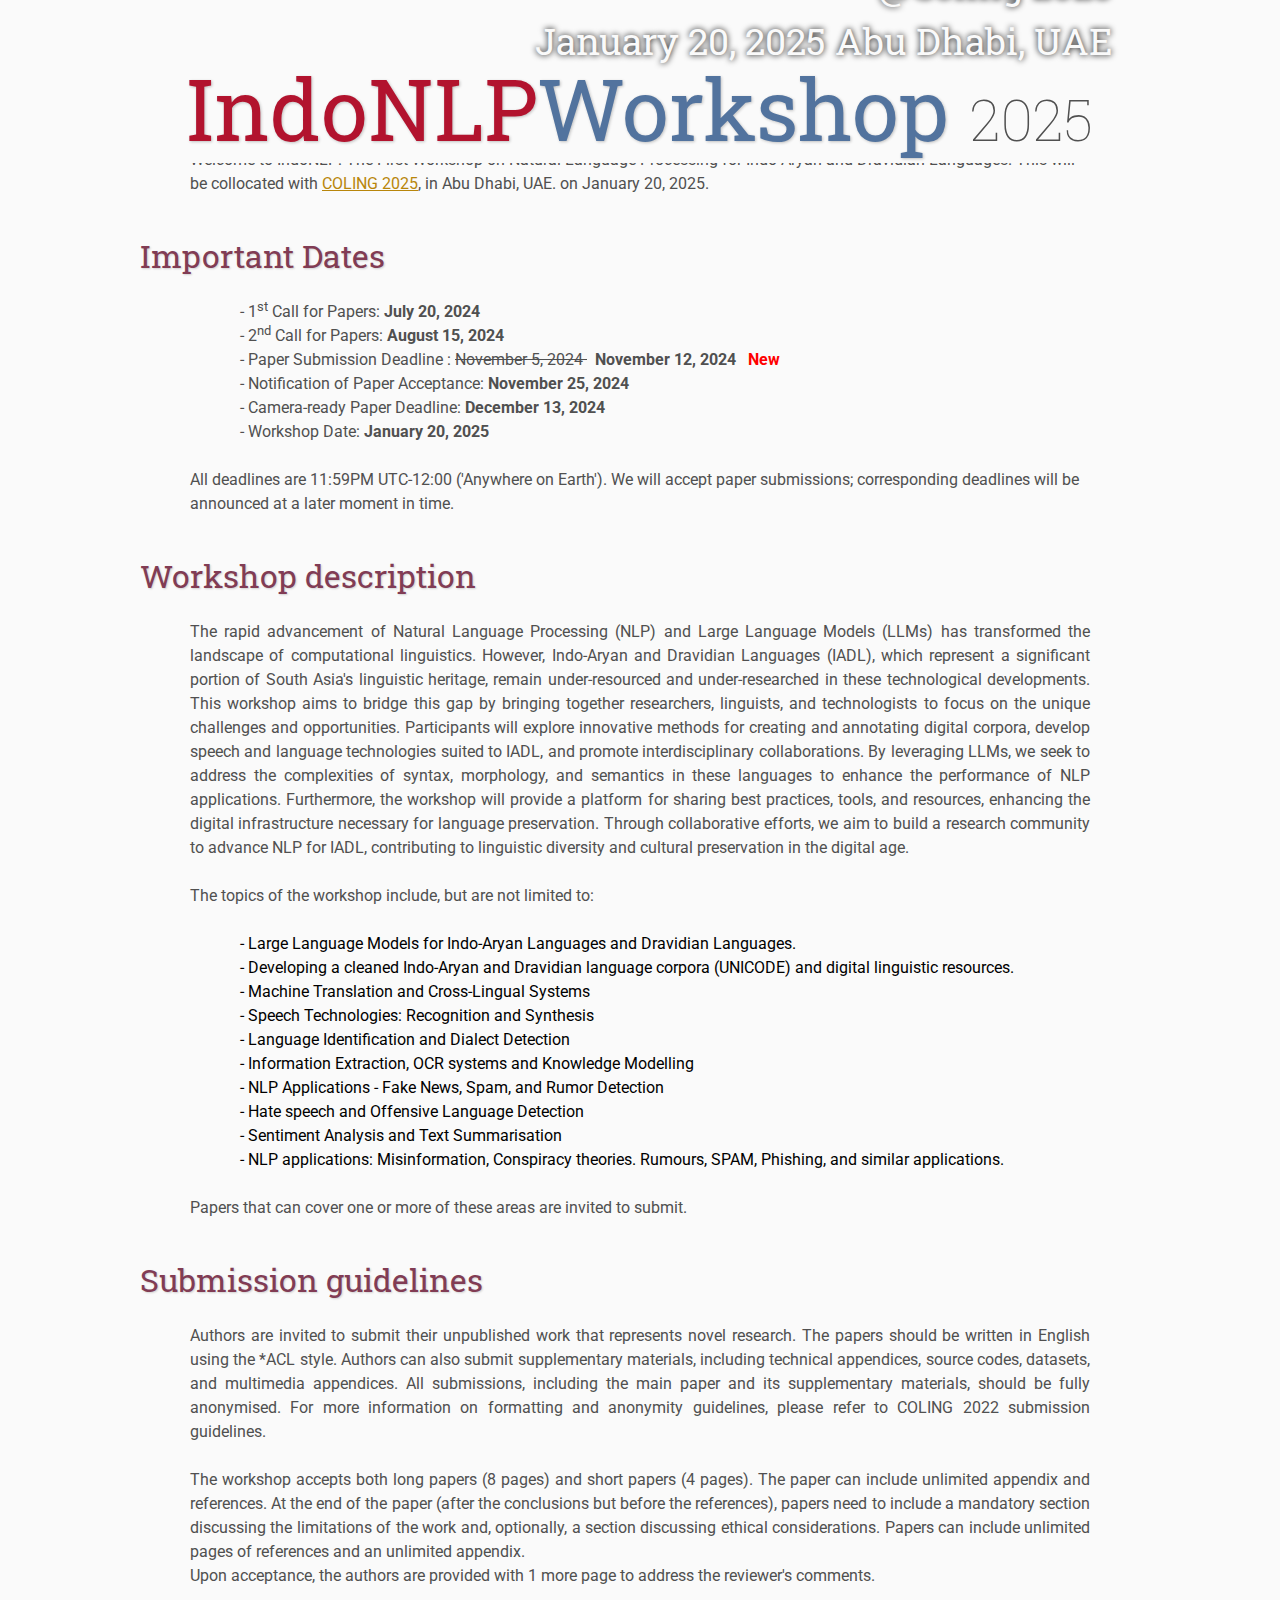
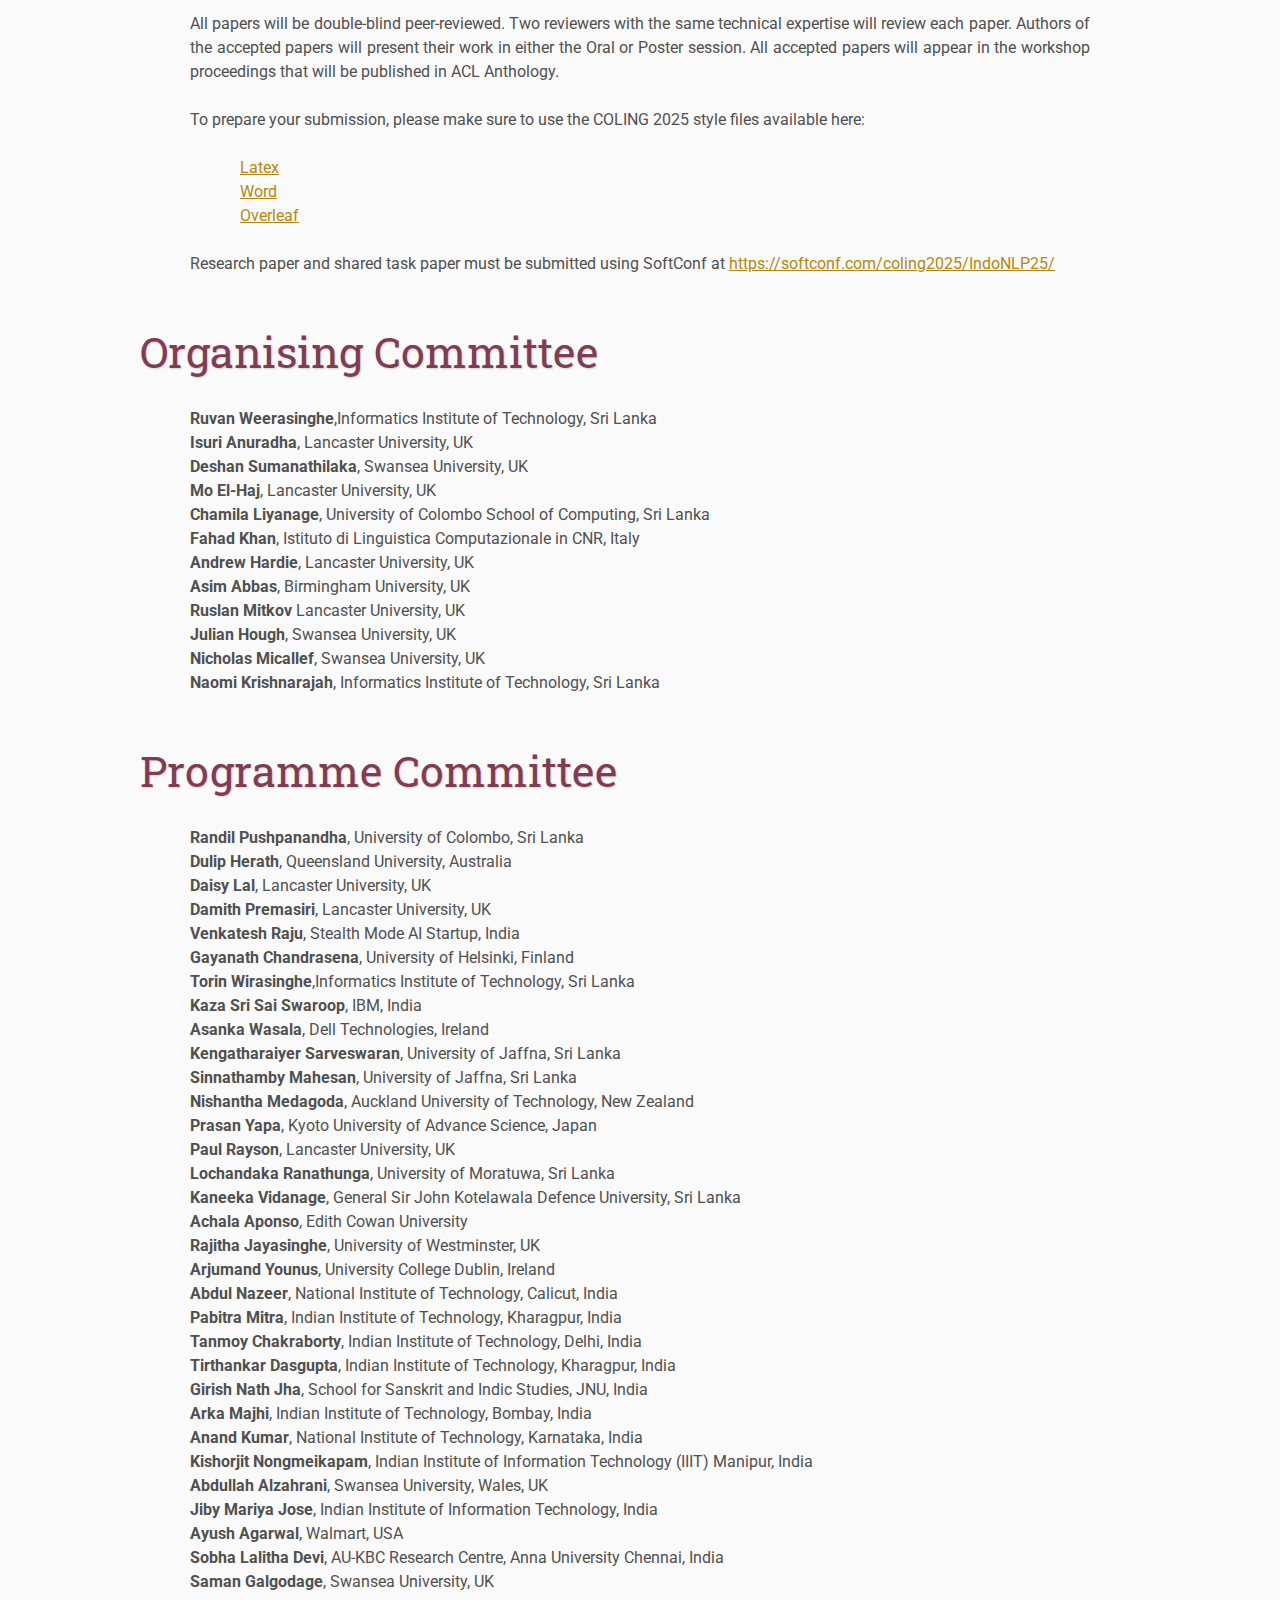
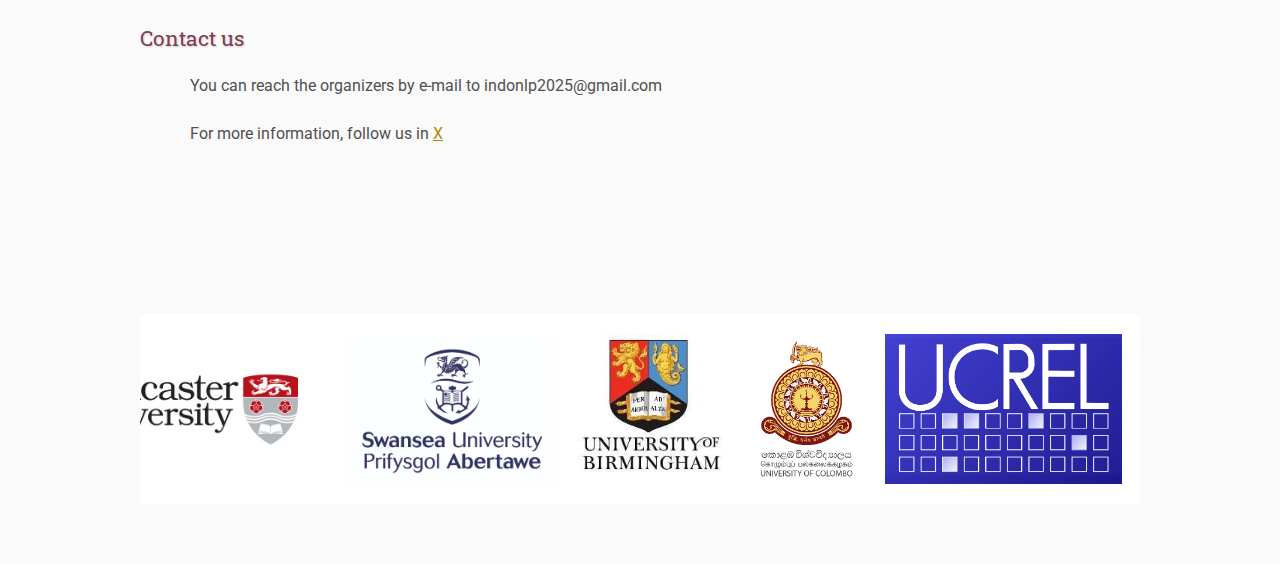
==== index.html @ 174e115c "Add PC" ====
<!DOCTYPE html>
<html lang='en'>

<head>
    <base href=".">
    <link rel="shortcut icon" type="image/png" href="assets/favicon.png" />
    <link rel="stylesheet" type="text/css" media="all" href="assets/main.css" />
    <link rel="stylesheet" type="text/css" media="all" href="assets/footer.css" />
    <meta name="description" content="Conference Template">
    <meta name="resource-type" content="document">
    <meta name="distribution" content="global">
    <meta name="KeyWords" content="Conference">
    <title>IndoNLP Workshop</title>
    <style>
    .new-tag {
      color: red;
      font-weight: bold;
      margin-right: 5px;
    }
  </style>
    
</head>

<body>

    <div class="banner">
        <img src="assets/banner.png" alt="Conference Template Banner" height="400px" width="1000px">
        <div class="top-left">
            <span class="title1">IndoNLP</span><span class="title2">Workshop</span> <span class="year">2025</span>
        </div>
        <div class="bottom-right">
           @Coling 2025 <br> January 20, 2025  Abu Dhabi, UAE
        </div>
    </div>

    <table class="navigation">
        <tr>
            <td class="navigation">
                <a class="current" title="Conference Home Page" href=".">Home</a>
            </td>
            <td class="navigation">
                <a title="Register for the Conference" href="sharedTask/">Shared Task</a>
            </td>
            <td class="navigation">
                <a title="Conference Program" href="program/">Program</a>
            </td>
            <td class="navigation">
                <a title="Directions to the Conference" href="directions">Directions</a>
            </td>
            <td class="navigation">
                <a title="Conference Flyer" href="flyer">Flyer</a>
            </td>
        </tr>
    </table>

    <p>
        Welcome to IndoNLP: The First Workshop on Natural Language Processing for Indo-Aryan and Dravidian Languages.
        This will be collocated with <a target="_blank" href="https://coling2025.org//">COLING 2025</a>, in Abu Dhabi,
        UAE. on January 20, 2025.
    </p>

    <h2>Important Dates</h2>
    <ul type="square">
        <li>- 1<sup>st</sup> Call for Papers: <b>July 20, 2024</b></li>
        <li>- 2<sup>nd</sup> Call for Papers:<b> August 15, 2024</b></li>
        <li>- Paper Submission Deadline : <s>November 5, 2024 </s>&nbsp;&nbsp;<b>November 12, 2024</b><span style="color: red; font-weight: bold;">&nbsp;&nbsp;&nbsp;New</span></li>
        <li>- Notification of Paper Acceptance:<b> November 25, 2024</b></li>
        <li>- Camera-ready Paper Deadline:<b> December 13, 2024</b></li>
        <li>- Workshop Date: <b>January 20, 2025</b></li>
    </ul>
    <p>
        All deadlines are 11:59PM UTC-12:00 ('Anywhere on Earth'). We will accept paper submissions; corresponding
        deadlines will be announced at a later moment in time.

    </p>

    <h2>Workshop description</h2>


    <p style="text-align: justify;">
        The rapid advancement of Natural Language Processing (NLP) and Large Language Models (LLMs) has transformed the
        landscape of computational linguistics. However, Indo-Aryan and Dravidian Languages (IADL),
        which represent a significant portion of South Asia's linguistic heritage,
        remain under-resourced and under-researched in these technological developments.
        This workshop aims to bridge this gap by bringing together researchers, linguists, and technologists to focus on
        the unique challenges and
        opportunities. Participants will explore innovative methods for creating and annotating digital corpora, develop
        speech and language
        technologies suited to IADL, and promote interdisciplinary collaborations. By leveraging LLMs, we seek to
        address the
        complexities of syntax, morphology, and semantics in these languages to enhance the performance of NLP
        applications. Furthermore,
        the workshop will provide a platform for sharing best practices, tools, and resources, enhancing the digital
        infrastructure necessary
        for language preservation. Through collaborative efforts, we aim to build a research community to advance NLP for IADL, contributing to
        linguistic diversity and cultural preservation in the digital age.
        <br>
        <br>
        The topics of the workshop include, but are not limited to:
    <ul type="square" style="color: black;">
        <li>- Large Language Models for Indo-Aryan Languages and Dravidian Languages.</li>
        <li>- Developing a cleaned Indo-Aryan and Dravidian language corpora (UNICODE) and digital linguistic resources.</li>
        <li>- Machine Translation and Cross-Lingual Systems </li>
        <li>- Speech Technologies: Recognition and Synthesis</li>
        <li>- Language Identification and Dialect Detection</li>
        <li>- Information Extraction, OCR systems and Knowledge Modelling</li>
        <li>- NLP Applications - Fake News, Spam, and Rumor Detection </li>
        <li>- Hate speech and Offensive Language Detection </li>
        <li>- Sentiment Analysis and Text Summarisation</li>
        <li>- NLP applications: Misinformation, Conspiracy theories. Rumours, SPAM, Phishing, and similar applications.</li>
    </ul>
    </p>
    <p> Papers that can cover one or more of these areas are invited to submit.</p>

    <h2>Submission guidelines</h2>
    <!--
    <p style="text-align: justify;">
        We will accept submissions through OpenReview (submission link TBA). All submissions should use the ACL template
        and formatting requirements specified by ACL. Archival paper must be fully anonymized. Submissions of both types
        can be made through OpenReview (submission link).
    </p> -->
    
    <p style="text-align: justify;">
       Authors are invited to submit their unpublished work that represents novel research. The papers should be written in English using the *ACL style. Authors can also submit supplementary materials, including technical appendices, source codes, datasets, and multimedia appendices. All submissions, including the main paper and its supplementary materials, should be fully anonymised. For more information on formatting and anonymity guidelines, please refer to COLING 2022 submission guidelines.
        <br><br>
        The workshop accepts both long papers (8 pages) and short papers (4 pages). The paper can include unlimited appendix and references. At the end of the paper (after the conclusions but before the references), papers need to include a mandatory section discussing the limitations of the work and, optionally, a section discussing ethical considerations. Papers can include unlimited pages of references and an unlimited appendix. 
        <br>
        Upon acceptance, the authors are provided with 1 more page to address the reviewer's comments.
        <br><br>
        All papers will be double-blind peer-reviewed. Two reviewers with the same technical expertise will review each paper. Authors of the accepted papers will present their work in either the Oral or Poster session. All accepted papers will appear in the workshop proceedings that will be published in ACL Anthology.
    </p>


     
<p style="text-align: justify;">To prepare your submission, please make sure to use the COLING 2025 style files available here:</p>
<ul>
  <li><a href="https://coling2025.org/downloads/coling-2025.zip" target="_blank">Latex</a></li>
  <li><a href="https://coling2025.org/downloads/coling-2025.docx" target="_blank">Word</a></li>
  <li><a href="https://www.overleaf.com/latex/templates/instructions-for-coling-2025-proceedings/hfhcytgpqmzf" target="_blank">Overleaf</a></li>
</ul>

<p style="text-align: justify;">Research paper and shared task paper must be submitted using SoftConf at <a href="https://softconf.com/coling2025/IndoNLP25/ ">https://softconf.com/coling2025/IndoNLP25/ </a></p>

    

<h1>Organising Committee</h1>

<p><b>Ruvan Weerasinghe</b>,Informatics Institute of Technology, Sri Lanka<br>
<b>Isuri Anuradha</b>, Lancaster University, UK<br>
<b>Deshan Sumanathilaka</b>, Swansea University, UK<br>
<b>Mo El-Haj</b>, Lancaster University, UK<br>
<b>Chamila Liyanage</b>, University of Colombo School of Computing, Sri Lanka<br>
<b>Fahad Khan</b>, Istituto di Linguistica Computazionale in CNR, Italy<br>
<b>Andrew Hardie</b>, Lancaster University, UK<br>
<b>Asim Abbas</b>, Birmingham University, UK<br>
<b>Ruslan Mitkov</b> Lancaster University, UK<br>
<b>Julian Hough</b>, Swansea University, UK<br>
<b>Nicholas Micallef</b>, Swansea University, UK<br>
<b>Naomi Krishnarajah</b>, Informatics Institute of Technology, Sri Lanka</p>


<h1> Programme Committee</h1>
<p><b>Randil Pushpanandha</b>, University of Colombo, Sri Lanka<br>
<b>Dulip Herath</b>, Queensland University, Australia<br>
<b>Daisy Lal</b>, Lancaster University, UK<br>
<b>Damith Premasiri</b>, Lancaster University, UK<br>
<b>Venkatesh Raju</b>, Stealth Mode AI Startup, India<br>
<b>Gayanath Chandrasena</b>, University of Helsinki, Finland<br>
<b>Torin Wirasinghe</b>,Informatics Institute of Technology, Sri Lanka<br>
<b>Kaza Sri Sai Swaroop</b>, IBM, India<br>
<b>Asanka Wasala</b>, Dell Technologies, Ireland<br>
<b>Kengatharaiyer Sarveswaran</b>, University of Jaffna, Sri Lanka<br>
<b>Sinnathamby Mahesan</b>, University of Jaffna, Sri Lanka<br>
<b>Nishantha Medagoda</b>, Auckland University of Technology, New Zealand<br>
<b>Prasan Yapa</b>, Kyoto University of Advance Science, Japan<br>
<b>Paul Rayson</b>, Lancaster University, UK<br>
<b>Lochandaka Ranathunga</b>, University of Moratuwa, Sri Lanka<br>
<b>Kaneeka Vidanage</b>, General Sir John Kotelawala Defence University, Sri Lanka<br>
<b>Achala Aponso</b>, Edith Cowan University<br>
<b>Rajitha Jayasinghe</b>, University of Westminster, UK<br>
<b>Arjumand Younus</b>, University College Dublin, Ireland<br>
<b>Abdul Nazeer</b>, National Institute of Technology, Calicut, India<br>
<b>Pabitra Mitra</b>, Indian Institute of Technology, Kharagpur, India<br>
<b>Tanmoy Chakraborty</b>, Indian Institute of Technology, Delhi, India<br>
<b>Tirthankar Dasgupta</b>, Indian Institute of Technology, Kharagpur, India<br>
<b>Girish Nath Jha</b>, School for Sanskrit and Indic Studies, JNU, India<br>
<b>Arka Majhi</b>, Indian Institute of Technology, Bombay, India<br>
<b>Anand Kumar</b>, National Institute of Technology, Karnataka, India<br>
<b>Kishorjit Nongmeikapam</b>, Indian Institute of Information Technology (IIIT) Manipur, India<br>
<b>Abdullah Alzahrani</b>, Swansea University, Wales, UK<br>
<b>Jiby Mariya Jose</b>, Indian Institute of Information Technology, India <br>
<b>Ayush Agarwal</b>, Walmart, USA <br>
<b>Sobha Lalitha Devi</b>, AU-KBC Research Centre, Anna  University Chennai, India<br>
<b>Saman Galgodage</b>, Swansea University, UK <br>

</p>
<h4>Contact us</h4>
<p>You can reach the organizers by e-mail to indonlp2025@gmail.com</p>
<p>For more information, follow us in <a href="https://x.com/indo_nlp">X</a></p>



<footer>
        <div class="logo-container">
            <div class="logo-track">
                <img src="assets/iit.png" alt="Logo 1" class="logo">
                <img src="assets/lancaster.jpg" alt="Logo 2" class="logo">
                <img src="assets/swansea.jpg" alt="Logo 3" class="logo">
                <img src="assets/birmingham.jpeg" alt="Logo 4" class="logo">
                <img src="assets/colombo.png" alt="Logo 5" class="logo">
                <img src="assets/ucrel.png" alt="Logo 6" class="logo">
                <img src="assets/italy.png" alt="Logo 7" class="logo">
                <!-- Repeat logos to create a continuous effect -->
                <img src="assets/iit.png" alt="Logo 1" class="logo">
                <img src="assets/lancaster.jpg" alt="Logo 2" class="logo">
                <img src="assets/swansea.jpg" alt="Logo 3" class="logo">
                <img src="assets/birmingham.jpeg" alt="Logo 4" class="logo">
                <img src="assets/colombo.png" alt="Logo 5" class="logo">
                <img src="assets/ucrel.png" alt="Logo 6" class="logo">
                <img src="assets/italy.png" alt="Logo 7" class="logo">

                <img src="assets/iit.png" alt="Logo 1" class="logo">
                <img src="assets/lancaster.jpg" alt="Logo 2" class="logo">
                <img src="assets/swansea.jpg" alt="Logo 3" class="logo">
                <img src="assets/birmingham.jpeg" alt="Logo 4" class="logo">
                <img src="assets/colombo.png" alt="Logo 5" class="logo">
                <img src="assets/ucrel.png" alt="Logo 6" class="logo">
                <img src="assets/italy.png" alt="Logo 7" class="logo">
            </div>
        </div>
    </footer>
</body>

</html>
---- assets/main.css ----
/* main.css */

/* These are the colors and fonts used throughout the webpage.
 * I've listed them here so that a user may easily
 * do a search-and-replace for these to change the site theme.
 *   'Roboto',sans-serif; Font for the title text
 *   'Roboto-Slab',serif; Font for the body text 
 *   #fafafa; Background color of the site
 *   #505050; Foreground (text) color of the site
 *   #52739e; Navy, "Template" in the logo, current page in navigation, special titles in the Program
 *   #b2132e; Reddish, "Conference" in the logo, hover color for links
 *   #813c54; Heading color, titles in the Program
 *   #b8860b; Dark Goldenrod, color for links
 */

@import url('https://fonts.googleapis.com/css?family=Roboto%7CRoboto+Slab');

*{
    border:0;
    font:inherit;
    font-size:1em;
    margin:0;
    padding:0;
    vertical-align:baseline;
}

body{
    background-color: #fafafa;
    background-size: cover;
    background-attachment: fixed;
    color: #505050; 
    text-align:left;
    font-family:'Roboto',sans-serif;
    font-size:1em;
    line-height:1.5em;
    margin: 60px auto;
    width: 1000px;
}

a{color: #b8860b; text-decoration:none;}
a.current{color: #52739e;}
a.current:hover{color: #e82945;}
a:hover{color: #b2132e;}
a:active{color: #e82945;}
h1,h2,h3,h4{clear:left; color: #813c54; margin:1.5em 0em 1em 0em; font-family:'Roboto Slab',serif; text-shadow: 1px 1px 2px #d0d0d0;}
h1{font-size:2.67em;}
h2{font-size:2.00em;}
h3{font-size:1.67em;}
h4{font-size:1.33em;}
p{list-style:none; margin:24px auto 24px auto; padding:0px; width:900px; text-align:left;}
li a, p a {text-decoration:underline; text-decoration-color:#b8860b;}
ul{list-style:none; margin:24px auto 24px auto; padding:0px; width:800px; text-align:left;}
ul li{list-style:none; margin:0px auto 0px auto; padding:0px; text-align:left;}
i,em{font-style:italic;}
b,strong{font-weight:bold;}
sup{
    vertical-align: super;
    font-size: 0.8em;
    line-height: 0;
}
sub{
    vertical-align: sub;
    font-size: 0.8em;
    line-height: 0;
}
table{
    width: 1000px;
    margin: 12px auto 24px auto;
    float: center;
    /* UNCOMMENT THIS FOR DEBUGGING THE ALIGNMENT */
    /*border: 1px solid black;*/
}
th,td{
    text-align: left;
    /* UNCOMMENT THIS FOR DEBUGGING THE ALIGNMENT */
    /*border: 1px solid black;*/
}

/* Website Banner */
.banner {position: relative; font-family:'Roboto Slab',serif;}
.top-left {font-size:5.33em; color: #505050; background: #fafafa; text-align: center; width: 1000px; height: 67px; position: absolute; padding: 36px 0 0 0; top: 0px;}
.bottom-right {font-size:2.33em; color: #fafafa; line-height: 1.5em; width: auto; height: 100px; padding: 0px 27px 27px 0px; text-align: right; position: absolute; bottom: 0px; right: 0px; text-shadow: 0px 0px 6px #000000;}

/* Conference Title Logo */
.title1{color: #b2132e; text-shadow: 1px 1px 3px #c0c0c0;} 
.title2{color: #52739e; text-shadow: 1px 1px 3px #c0c0c0;}
.year{color: #505050; font-size:0.67em; font-weight: lighter;}

/* Navigation Links (Home, Registration, etc) */
table.navigation{width:800px;}
td.navigation{font-size:1.67em; white-space:nowrap; width:20%; text-align:center; vertical-align:middle; padding:0px 0px 0px 0px;}

/* Sponsor Images */
table.sponsors{width:800px;}
td.sponsor{white-space:nowrap; width:33%; text-align:center; vertical-align:middle; padding:0px 0px 0px 0px;}
td.sponsor img{width: 100%}

/* The Table on the Program Page */
td.room{padding: 4px 12px 4px 4px; width: 90%; vertical-align:bottom; font-size:1.67em; color: #52739e; height:32px;}
td.date{white-space:nowrap; width:130px; text-align:right; vertical-align:top; padding:4px 16px 0px 0px;}
td.title{padding: 4px 12px 4px 4px; width: 90%; vertical-align:top; font-size:1.5em; color: #813c54; height:32px; font-family:'Roboto Slab',serif; text-shadow: 1px 1px 2px #d0d0d0; }
td.title-special{padding: 4px 12px 4px 4px; width: 90%; vertical-align:top; font-size:1.67em; color: #52739e; height:32px; font-family:'Roboto Slab',serif; text-shadow: 1px 1px 2px #d0d0d0;}
td.speaker{padding: 4px 12px 4px 4px; font-style: italic; font-size:1em; max-height:999999px}
td.abstract{padding: 4px 12px 12px 4px; font-size:1em; max-height:999999px}
td.abstract img{display: block; margin: 4px auto 8px auto}
table.plenary{padding-top: 8px; background: #ffffff;}

/* Registration and Directions iframes and Images */
iframe.registration{display:block; margin:1em auto 2em auto; width:700px; height:1400px; border:none;}
iframe.directions{display:block; margin:1em auto 2em auto; width:800px; height:400px; border:none;}
img.center{display:block; width:67%; margin:1em auto 2em auto;}

/* Flyer Images */
table.flyers{width:800px;}
td.flyer{white-space:nowrap; width:50%; text-align:center; vertical-align:middle; padding:0px 0px 0px 0px;}
td.sponsor img{width: 100%}

footer{font-size:0.875em; margin-top:12em; text-align:center;}

/* My hacky way of making the site mobile-friendly */
@media only screen and (max-width: 1100px) {
    h2{font-size:3.00em;}
    p{font-size:1.5em; line-height:1.5em;}
    th,td,tr{font-size:1.5em; line-height:1.5em;}
    td.date{font-size:1em; padding-top:0.5em;}
    td.navigation{font-size:1.5em; padding:0px 20px 0px 20px;}
    table.footer{font-size:0.33em;}
}
---- assets/footer.css ----
footer {
    position: relative;
    bottom: 0;
    width: 100%;
    background-color: #fff;;
    padding: 20px 0;
    overflow: hidden;
}

.logo-container {
    display: flex;
    justify-content: center;
    align-items: center;
    overflow: hidden;
    white-space: nowrap;
}

.logo-track {
    display: flex;
    animation: scroll 20s linear infinite;
}

.logo {
    height: 150px; /* Adjust size as needed */
    margin: 0 10px;
}

@keyframes scroll {
    from {
        transform: translateX(0%);
    }
    to {
        transform: translateX(-50%);
    }
}
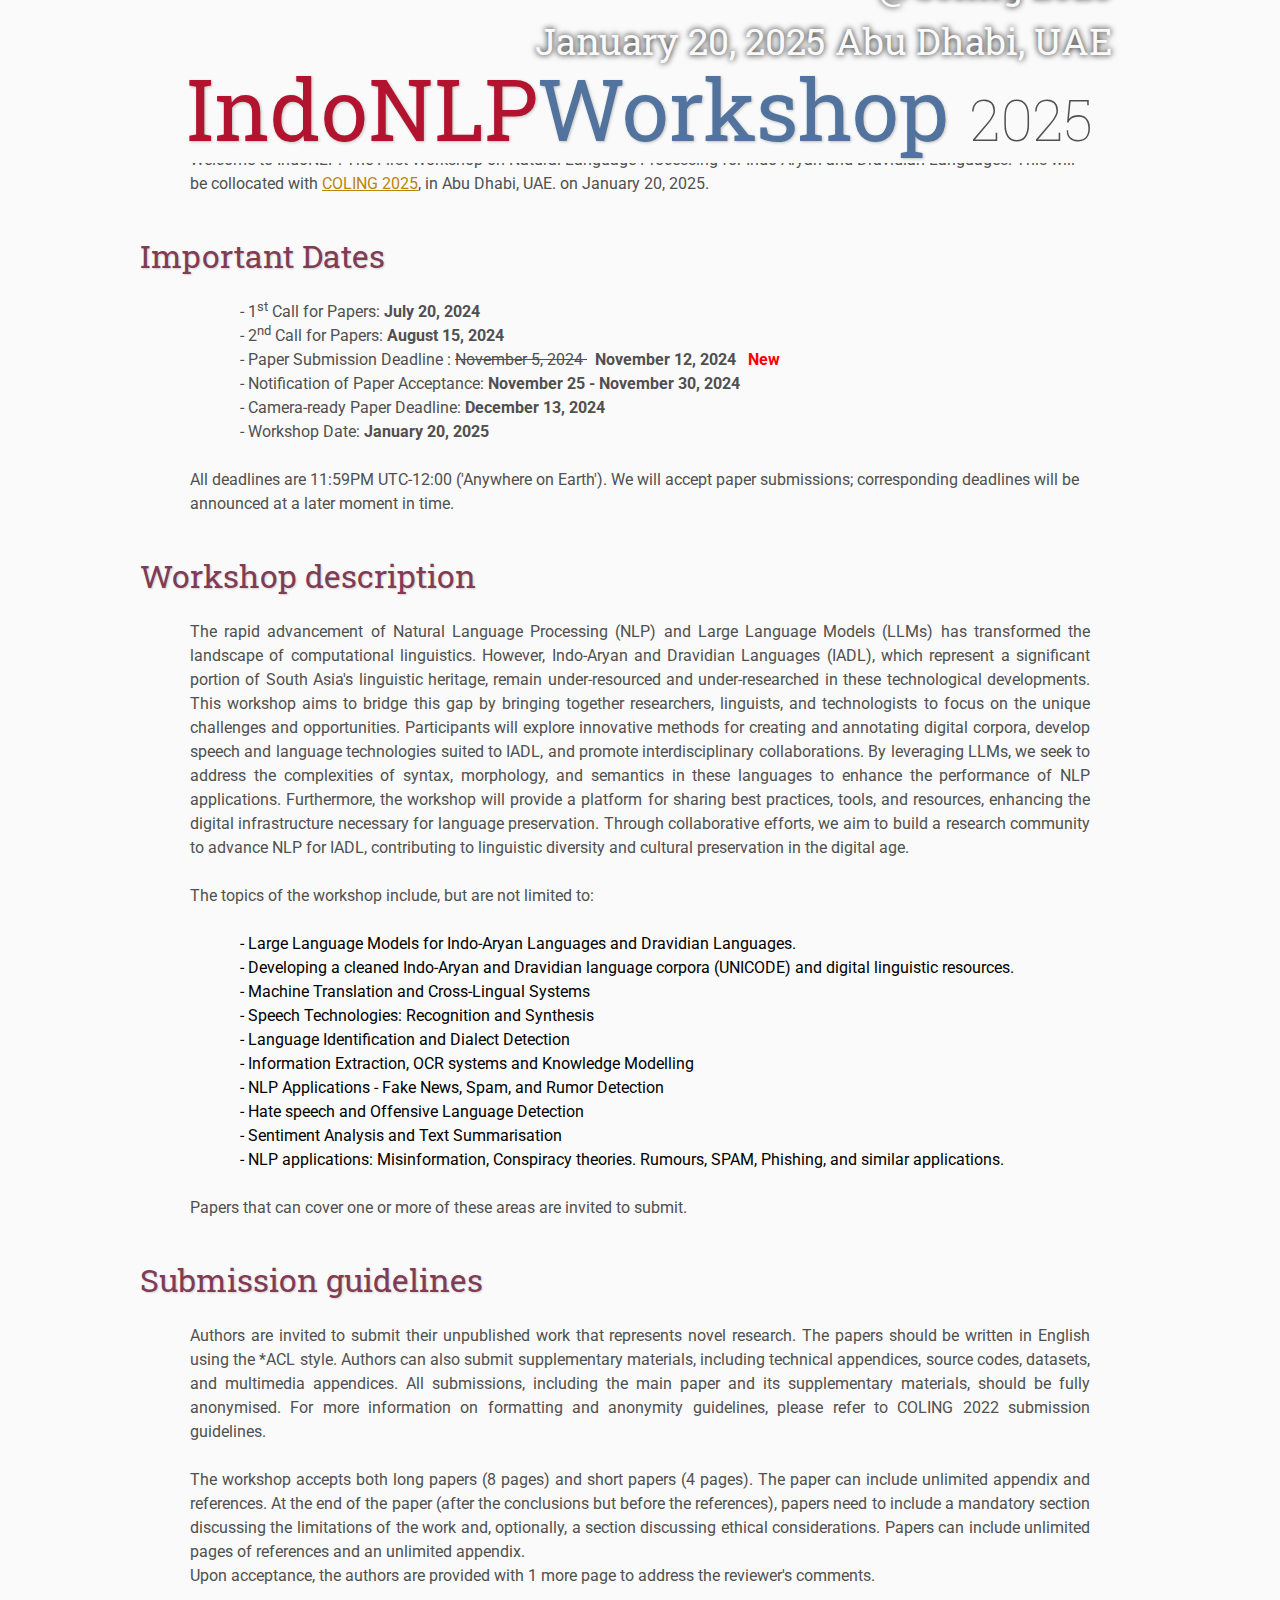
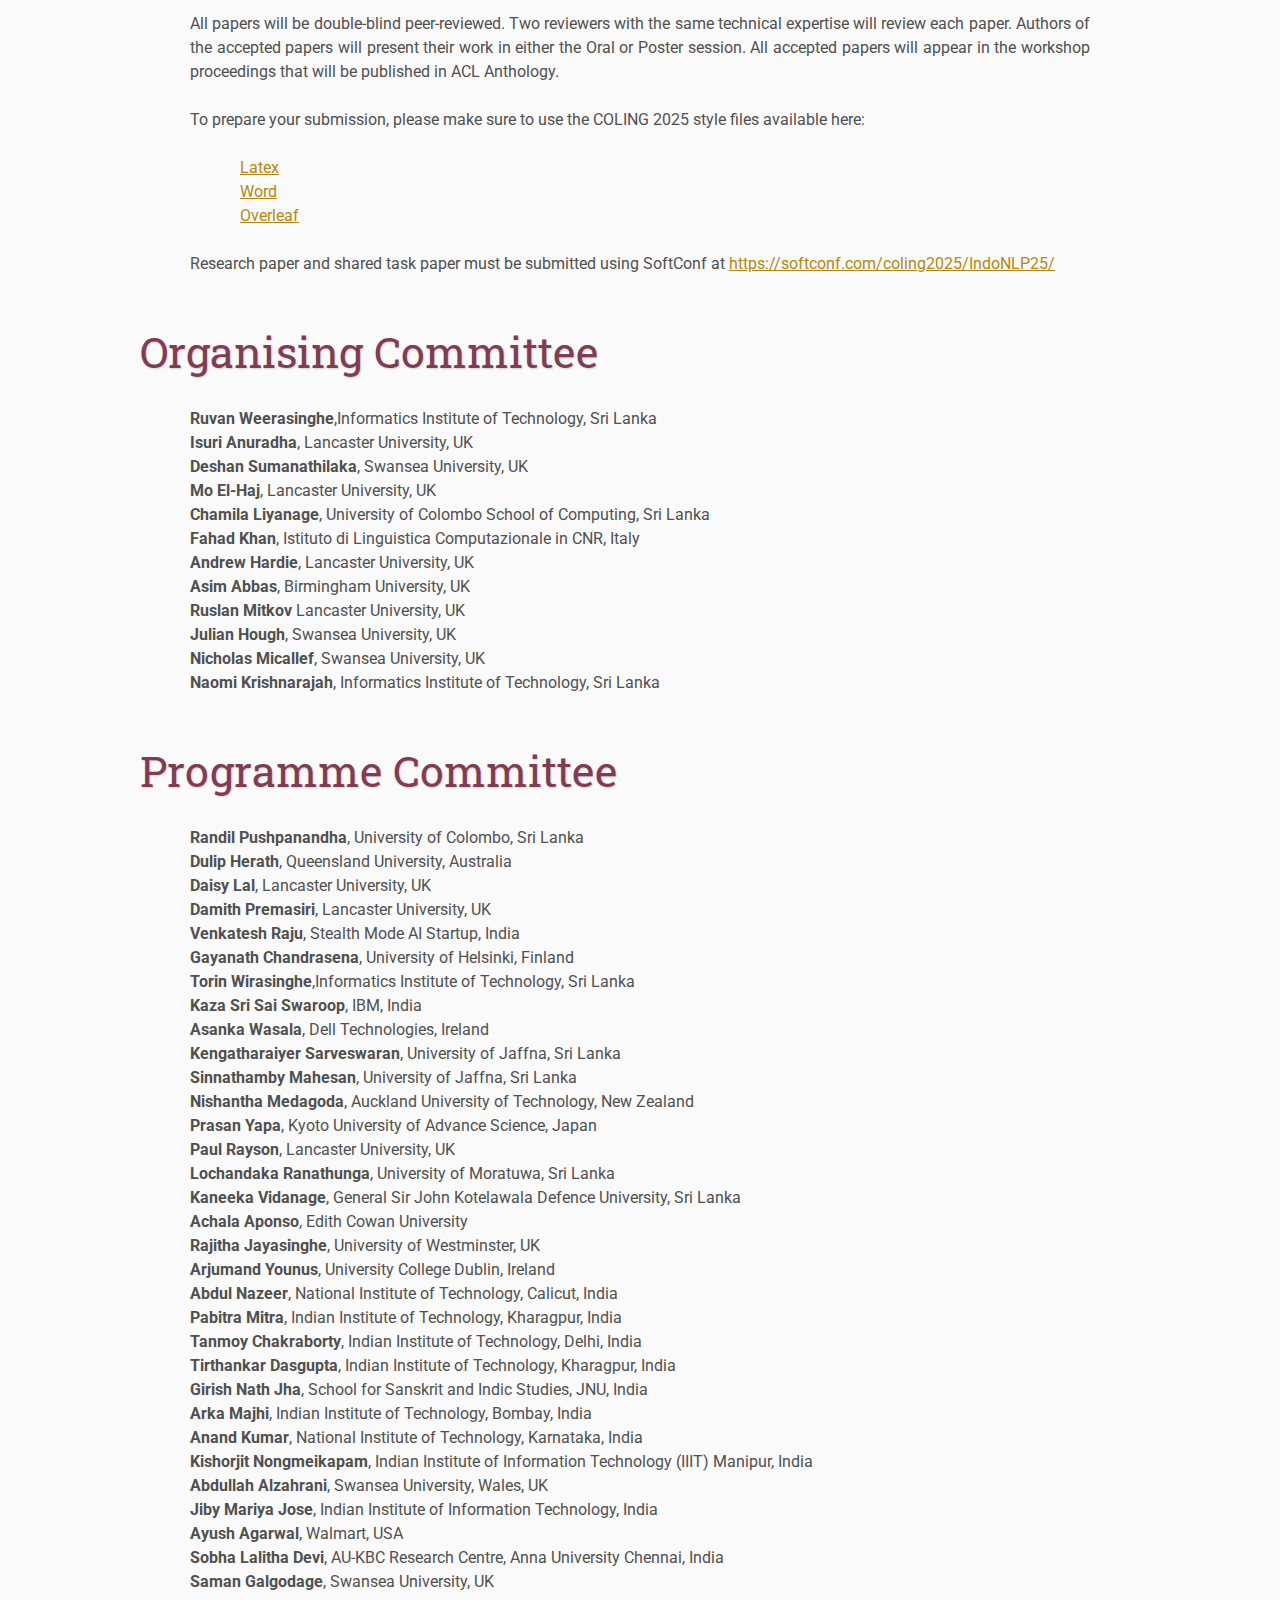
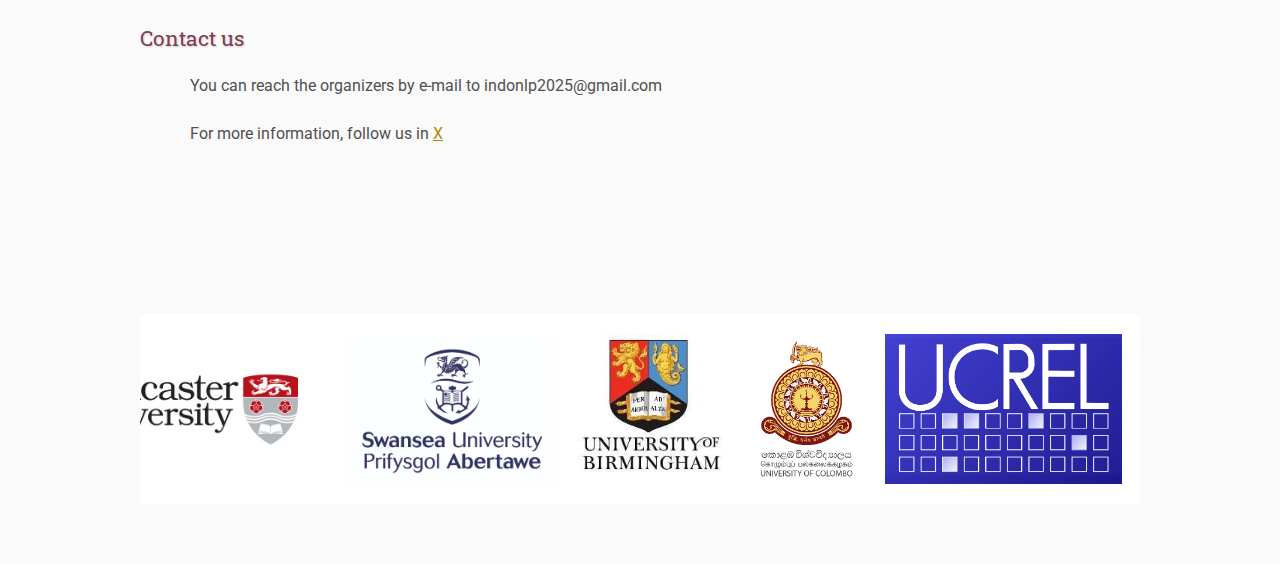
==== commit ffe306ca: "Add PC" ====
--- a/index.html
+++ b/index.html
@@ -64,7 +64,7 @@
         <li>- 1<sup>st</sup> Call for Papers: <b>July 20, 2024</b></li>
         <li>- 2<sup>nd</sup> Call for Papers:<b> August 15, 2024</b></li>
         <li>- Paper Submission Deadline : <s>November 5, 2024 </s>&nbsp;&nbsp;<b>November 12, 2024</b><span style="color: red; font-weight: bold;">&nbsp;&nbsp;&nbsp;New</span></li>
-        <li>- Notification of Paper Acceptance:<b> November 25, 2024</b></li>
+        <li>- Notification of Paper Acceptance:<b> November 25 - November 30, 2024</b></li>
         <li>- Camera-ready Paper Deadline:<b> December 13, 2024</b></li>
         <li>- Workshop Date: <b>January 20, 2025</b></li>
     </ul>
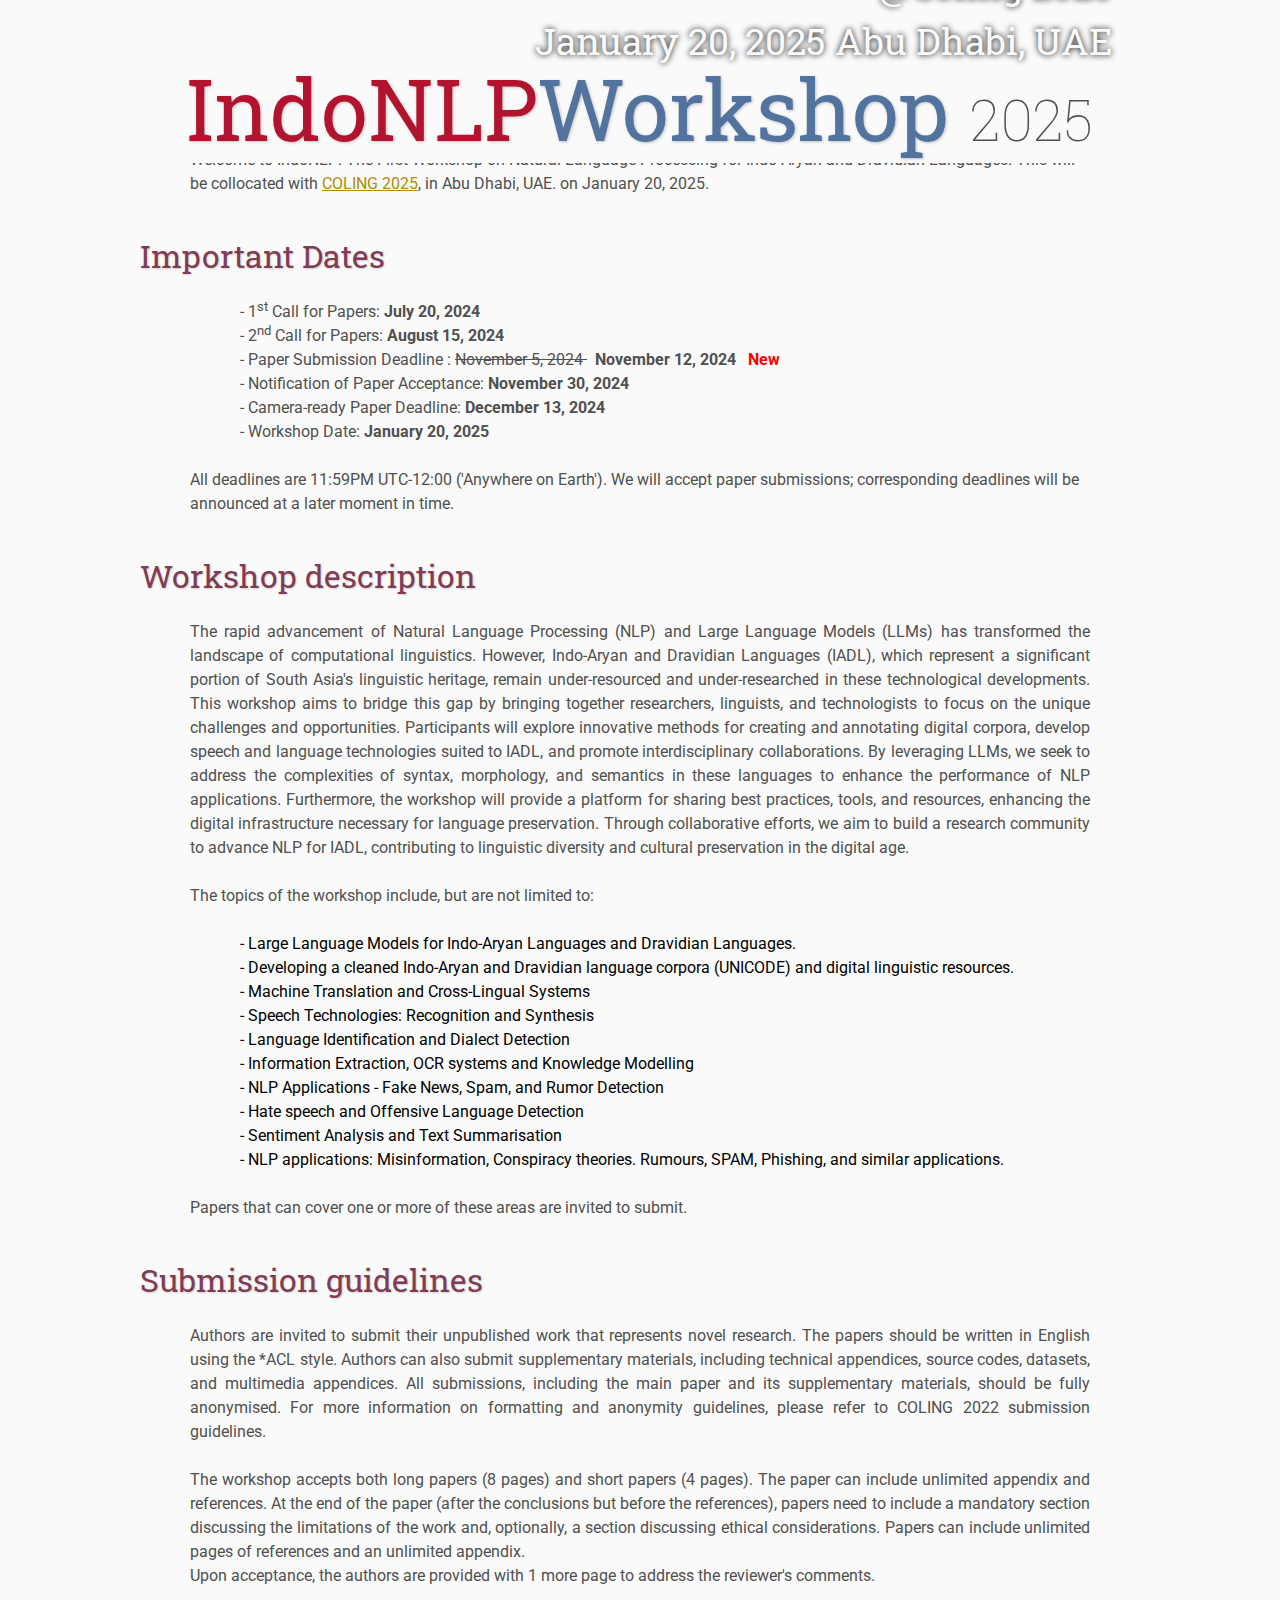
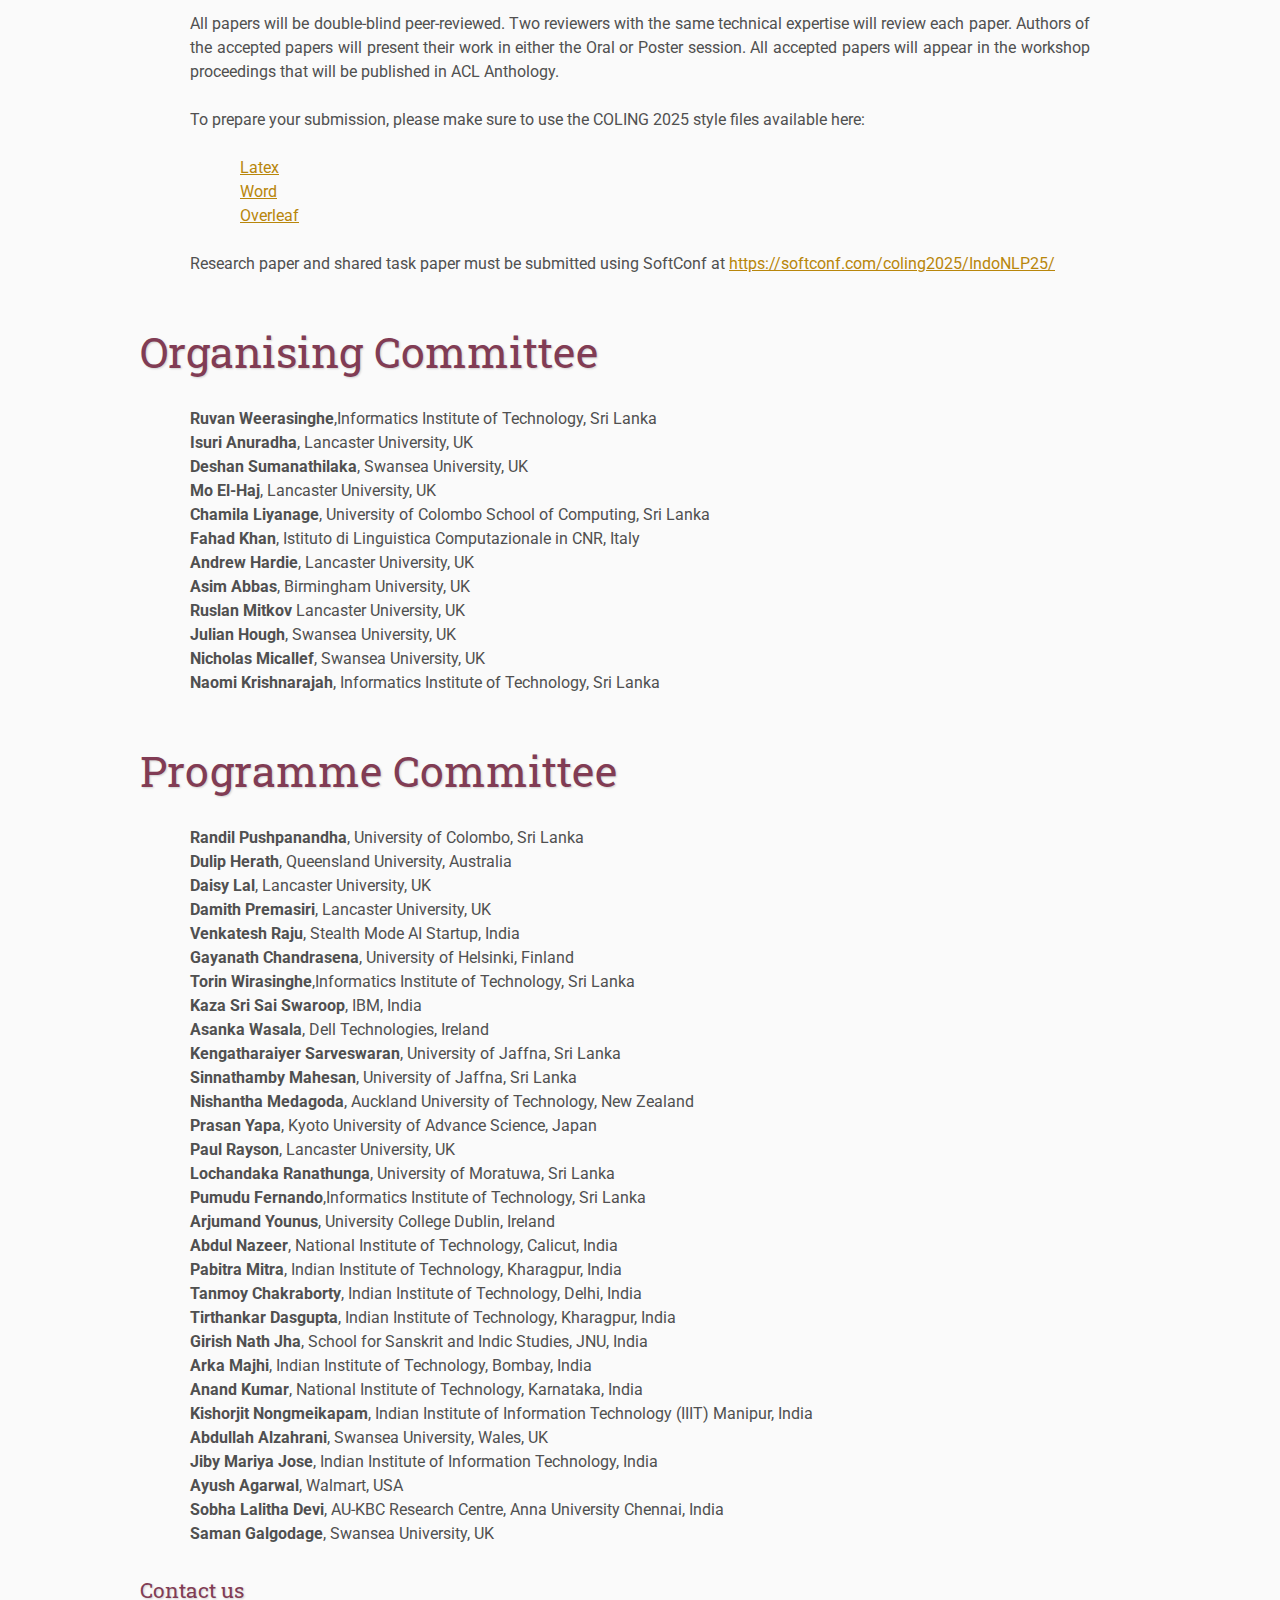
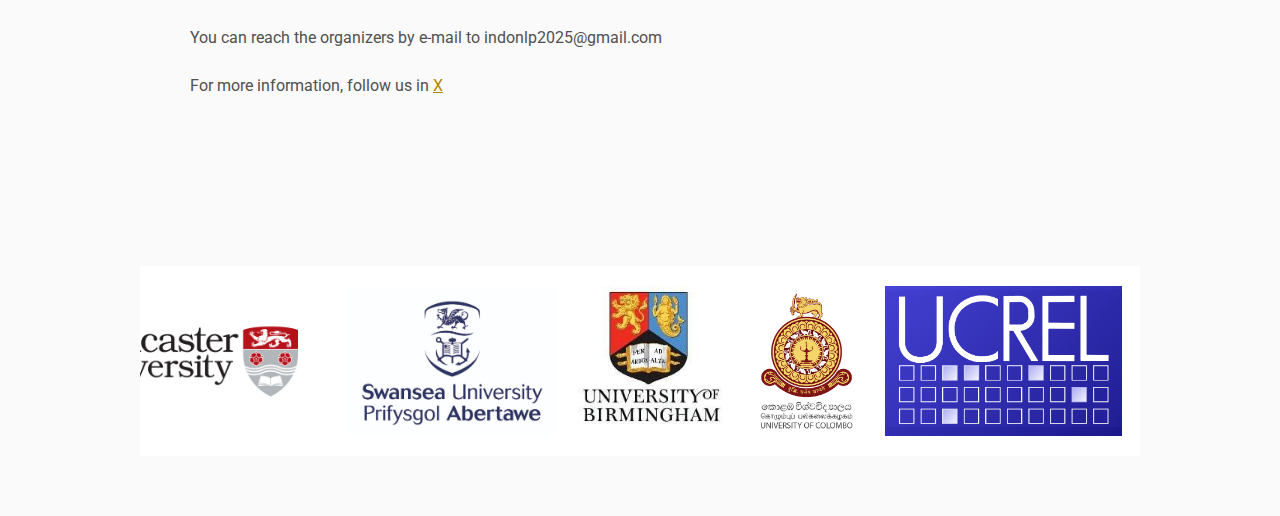
==== commit f26d70b0: "Commit changes dates" ====
--- a/index.html
+++ b/index.html
@@ -42,6 +42,9 @@
                 <a title="Register for the Conference" href="sharedTask/">Shared Task</a>
             </td>
             <td class="navigation">
+                <a title="Call for Sponsorships" href="sponsor/">Sponsor</a>
+            </td>
+            <td class="navigation">
                 <a title="Conference Program" href="program/">Program</a>
             </td>
             <td class="navigation">
@@ -64,7 +67,7 @@
         <li>- 1<sup>st</sup> Call for Papers: <b>July 20, 2024</b></li>
         <li>- 2<sup>nd</sup> Call for Papers:<b> August 15, 2024</b></li>
         <li>- Paper Submission Deadline : <s>November 5, 2024 </s>&nbsp;&nbsp;<b>November 12, 2024</b><span style="color: red; font-weight: bold;">&nbsp;&nbsp;&nbsp;New</span></li>
-        <li>- Notification of Paper Acceptance:<b> November 25 - November 30, 2024</b></li>
+        <li>- Notification of Paper Acceptance:<b> November 30, 2024</b></li>
         <li>- Camera-ready Paper Deadline:<b> December 13, 2024</b></li>
         <li>- Workshop Date: <b>January 20, 2025</b></li>
     </ul>
@@ -175,9 +178,7 @@
 <b>Prasan Yapa</b>, Kyoto University of Advance Science, Japan<br>
 <b>Paul Rayson</b>, Lancaster University, UK<br>
 <b>Lochandaka Ranathunga</b>, University of Moratuwa, Sri Lanka<br>
-<b>Kaneeka Vidanage</b>, General Sir John Kotelawala Defence University, Sri Lanka<br>
-<b>Achala Aponso</b>, Edith Cowan University<br>
-<b>Rajitha Jayasinghe</b>, University of Westminster, UK<br>
+<b>Pumudu Fernando</b>,Informatics Institute of Technology, Sri Lanka<br>
 <b>Arjumand Younus</b>, University College Dublin, Ireland<br>
 <b>Abdul Nazeer</b>, National Institute of Technology, Calicut, India<br>
 <b>Pabitra Mitra</b>, Indian Institute of Technology, Kharagpur, India<br>
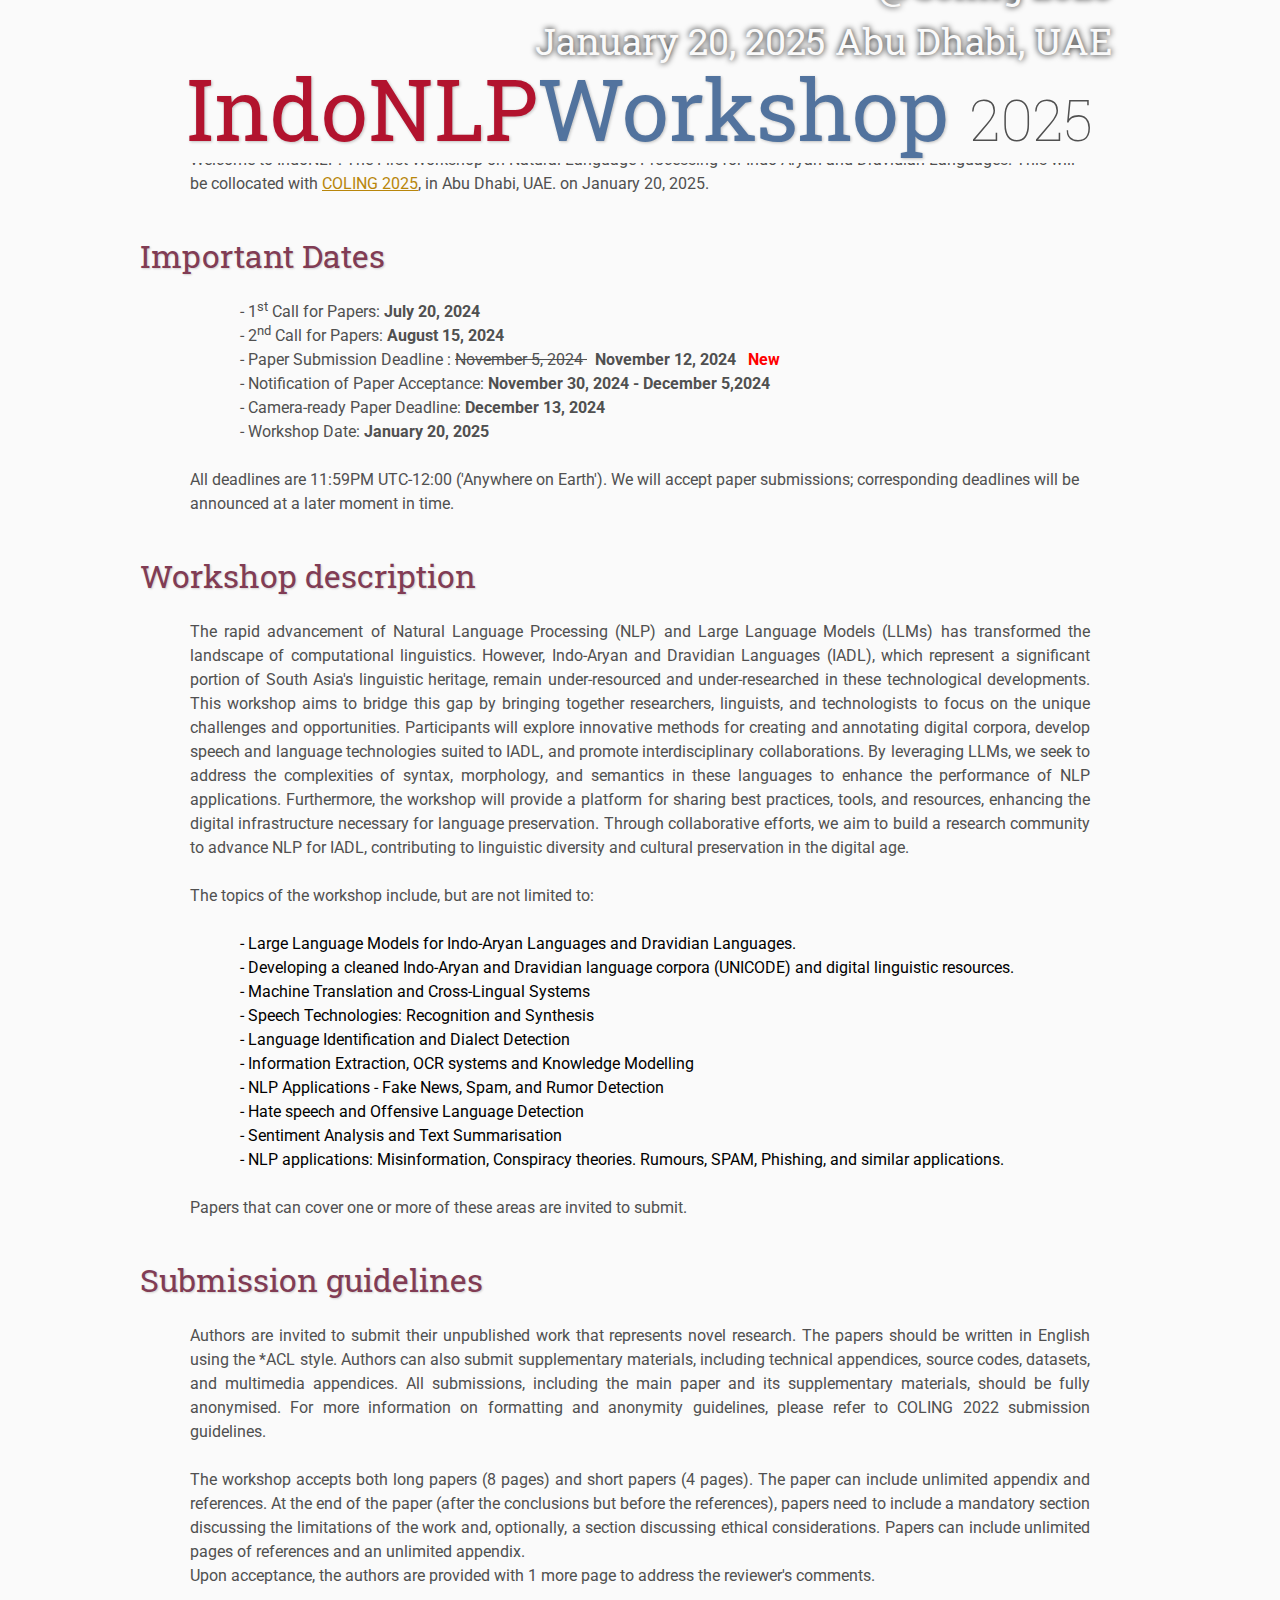
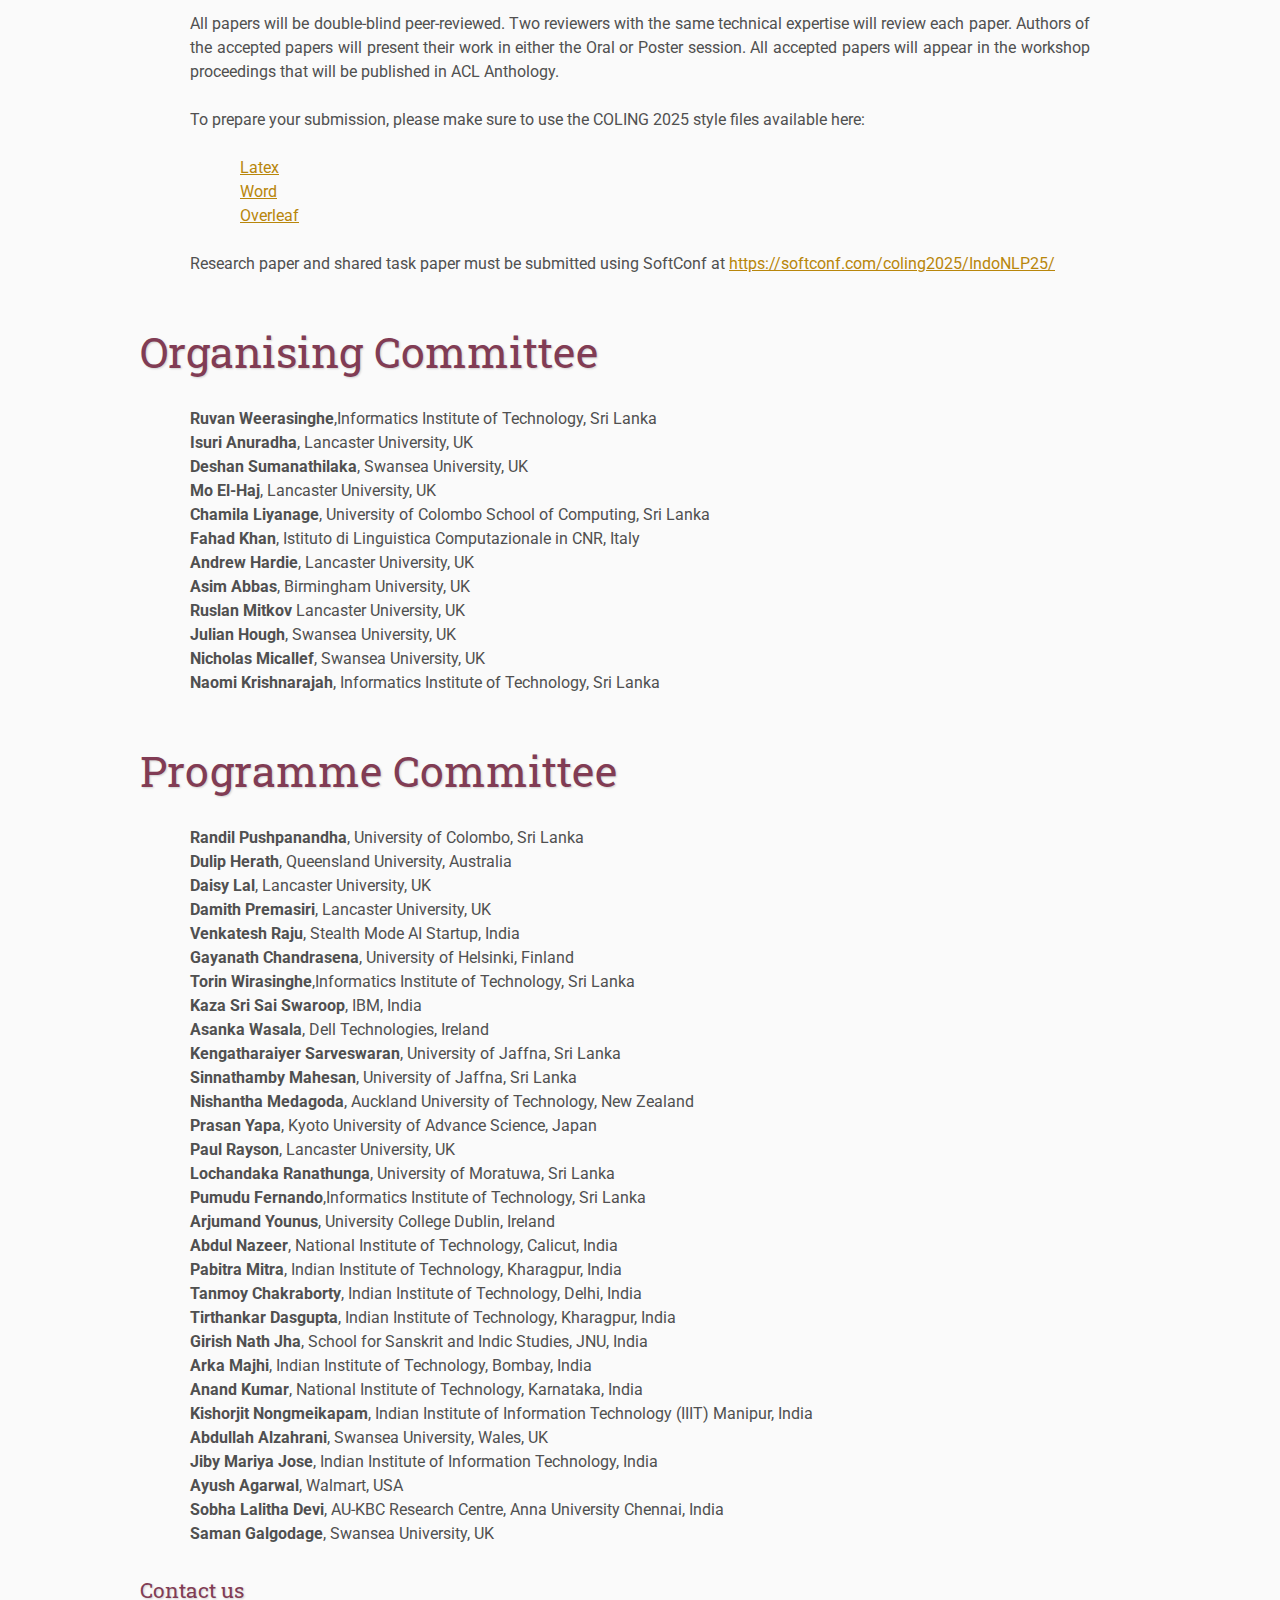
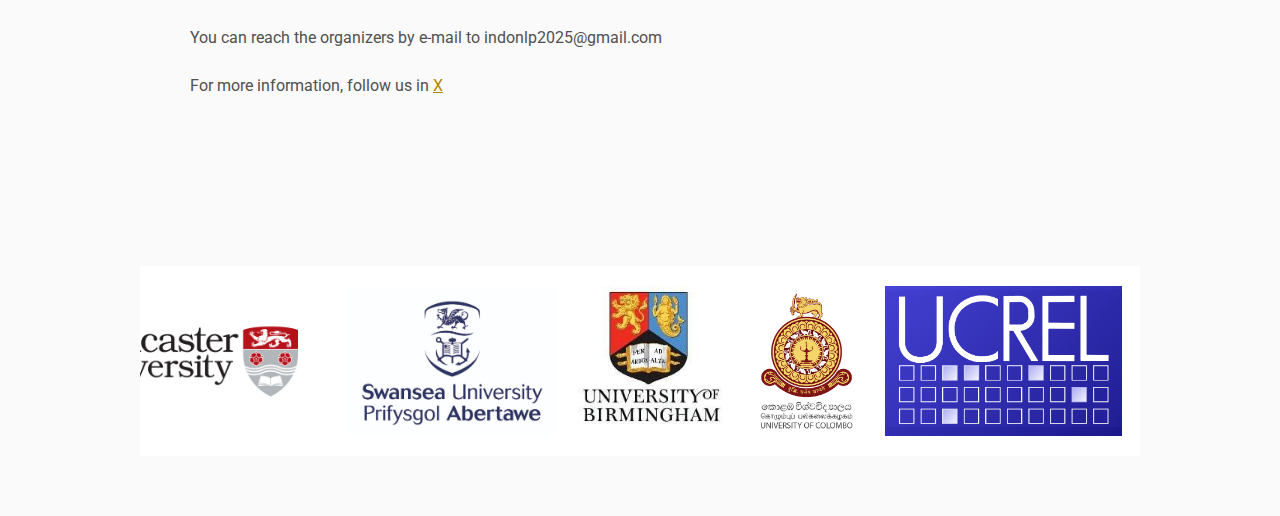
==== commit e798f5c3: "Date updates" ====
--- a/index.html
+++ b/index.html
@@ -67,7 +67,7 @@
         <li>- 1<sup>st</sup> Call for Papers: <b>July 20, 2024</b></li>
         <li>- 2<sup>nd</sup> Call for Papers:<b> August 15, 2024</b></li>
         <li>- Paper Submission Deadline : <s>November 5, 2024 </s>&nbsp;&nbsp;<b>November 12, 2024</b><span style="color: red; font-weight: bold;">&nbsp;&nbsp;&nbsp;New</span></li>
-        <li>- Notification of Paper Acceptance:<b> November 30, 2024</b></li>
+        <li>- Notification of Paper Acceptance:<b> November 30, 2024 - December 5,2024</b></li>
         <li>- Camera-ready Paper Deadline:<b> December 13, 2024</b></li>
         <li>- Workshop Date: <b>January 20, 2025</b></li>
     </ul>
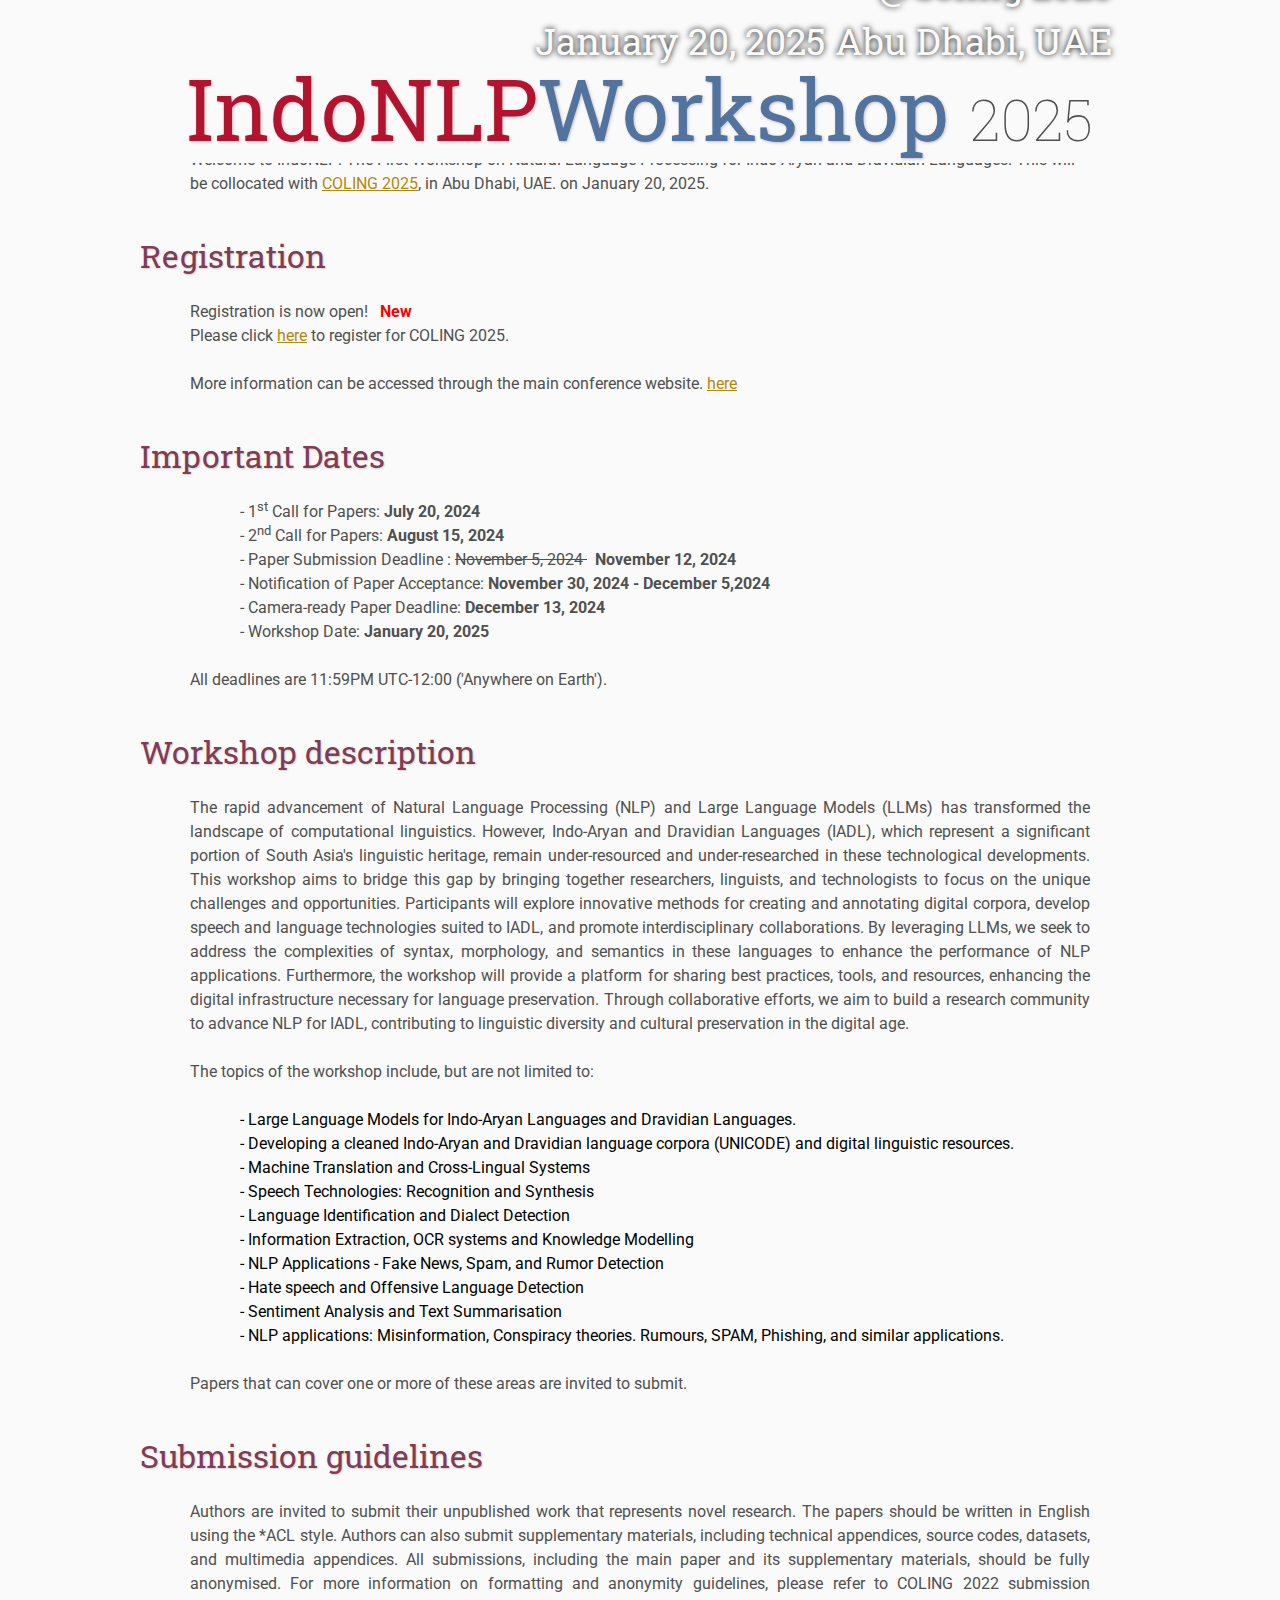
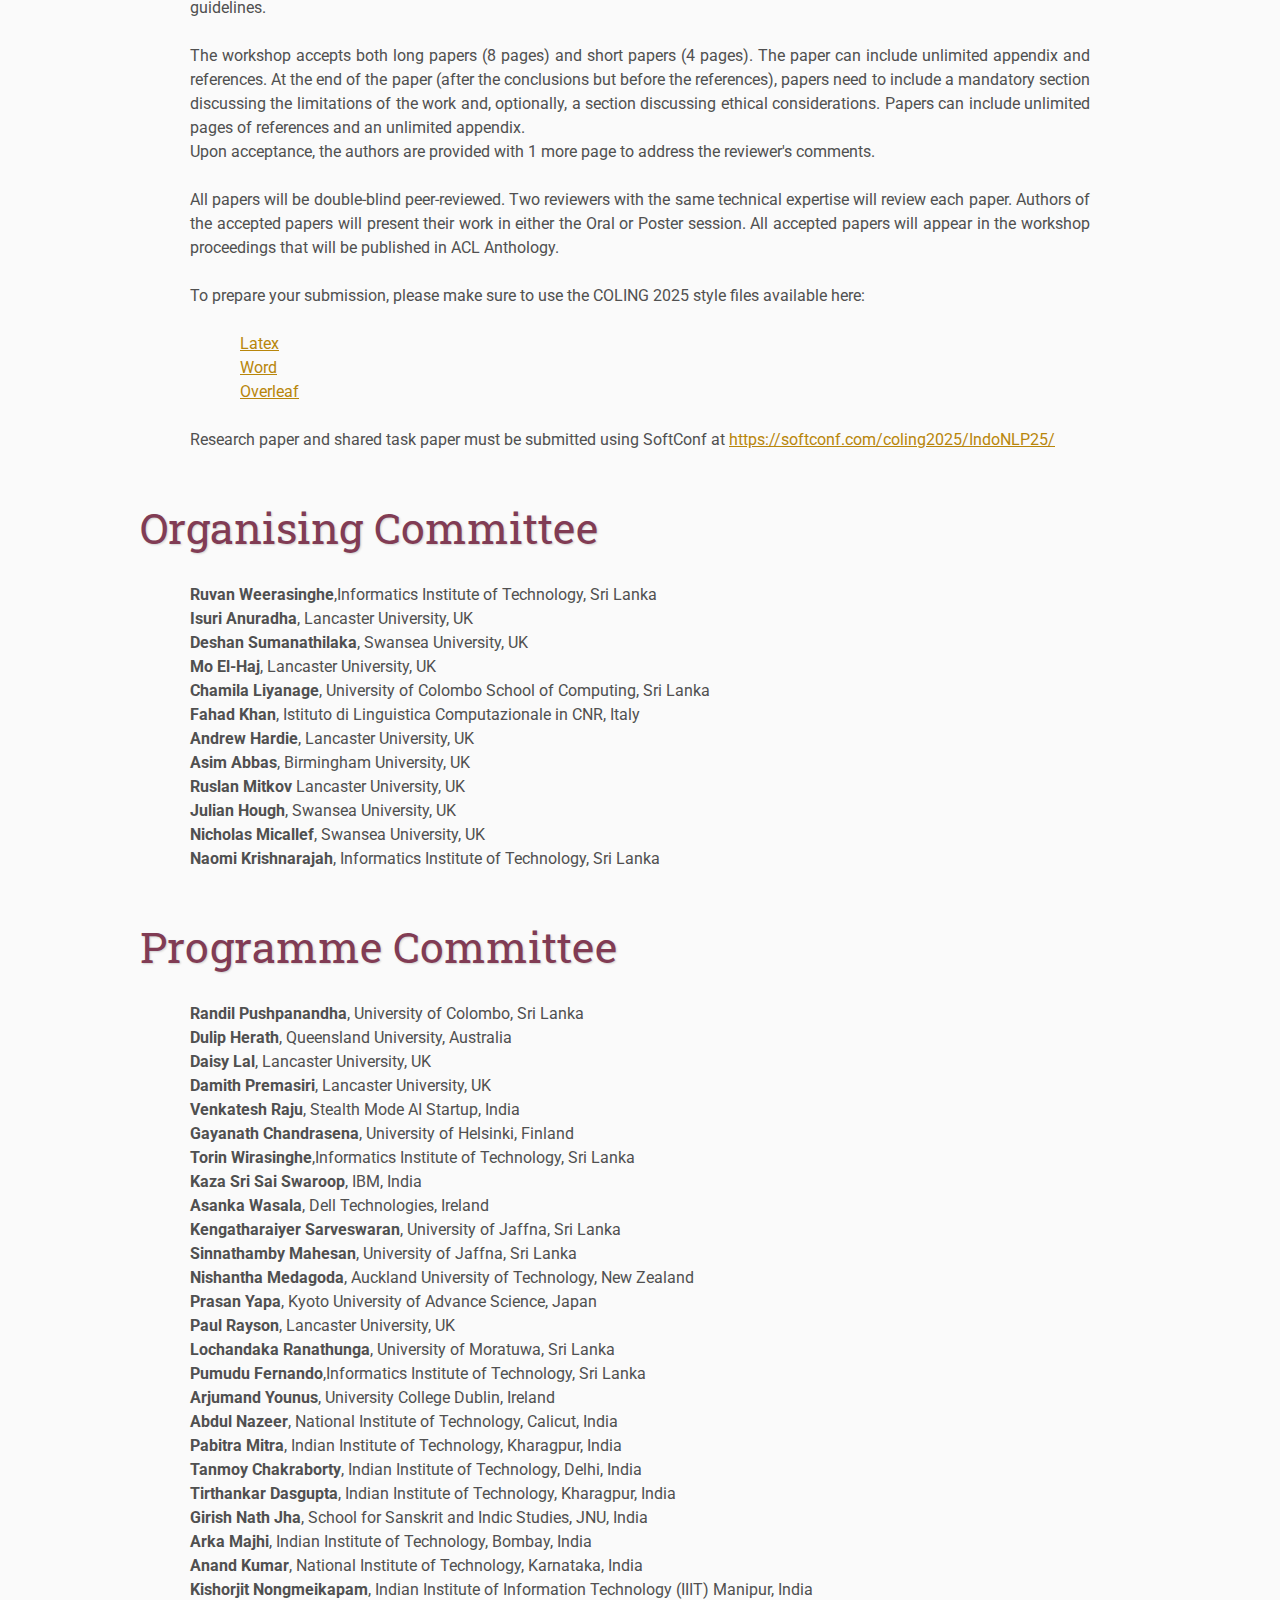
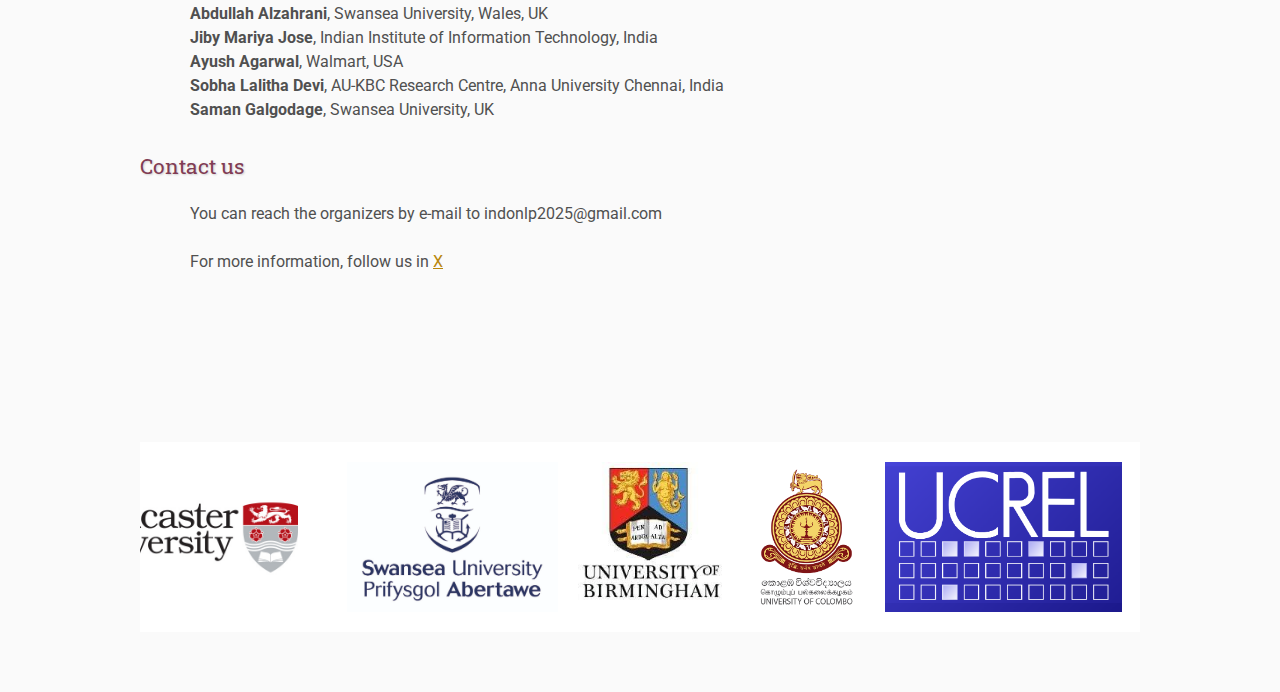
==== commit fe238d18: "Registration information are added" ====
--- a/index.html
+++ b/index.html
@@ -62,19 +62,27 @@
         UAE. on January 20, 2025.
     </p>
 
+<h2>Registration</h2>
+     <p> Registration is now open!<span style="color: red; font-weight: bold;">&nbsp;&nbsp;&nbsp;New</span>
+    <br>
+    Please click <a href="https://acl.swoogo.com/COLING2025">here</a> to register for COLING 2025.
+    <br><br>
+    More information can be accessed through the main conference website. <a href="https://coling2025.org/registration/"> here</a>
+    
+    
+    </p>
+
     <h2>Important Dates</h2>
     <ul type="square">
         <li>- 1<sup>st</sup> Call for Papers: <b>July 20, 2024</b></li>
         <li>- 2<sup>nd</sup> Call for Papers:<b> August 15, 2024</b></li>
-        <li>- Paper Submission Deadline : <s>November 5, 2024 </s>&nbsp;&nbsp;<b>November 12, 2024</b><span style="color: red; font-weight: bold;">&nbsp;&nbsp;&nbsp;New</span></li>
+        <li>- Paper Submission Deadline : <s>November 5, 2024 </s>&nbsp;&nbsp;<b>November 12, 2024</b></li>
         <li>- Notification of Paper Acceptance:<b> November 30, 2024 - December 5,2024</b></li>
         <li>- Camera-ready Paper Deadline:<b> December 13, 2024</b></li>
         <li>- Workshop Date: <b>January 20, 2025</b></li>
     </ul>
     <p>
-        All deadlines are 11:59PM UTC-12:00 ('Anywhere on Earth'). We will accept paper submissions; corresponding
-        deadlines will be announced at a later moment in time.
-
+        All deadlines are 11:59PM UTC-12:00 ('Anywhere on Earth').
     </p>
 
     <h2>Workshop description</h2>
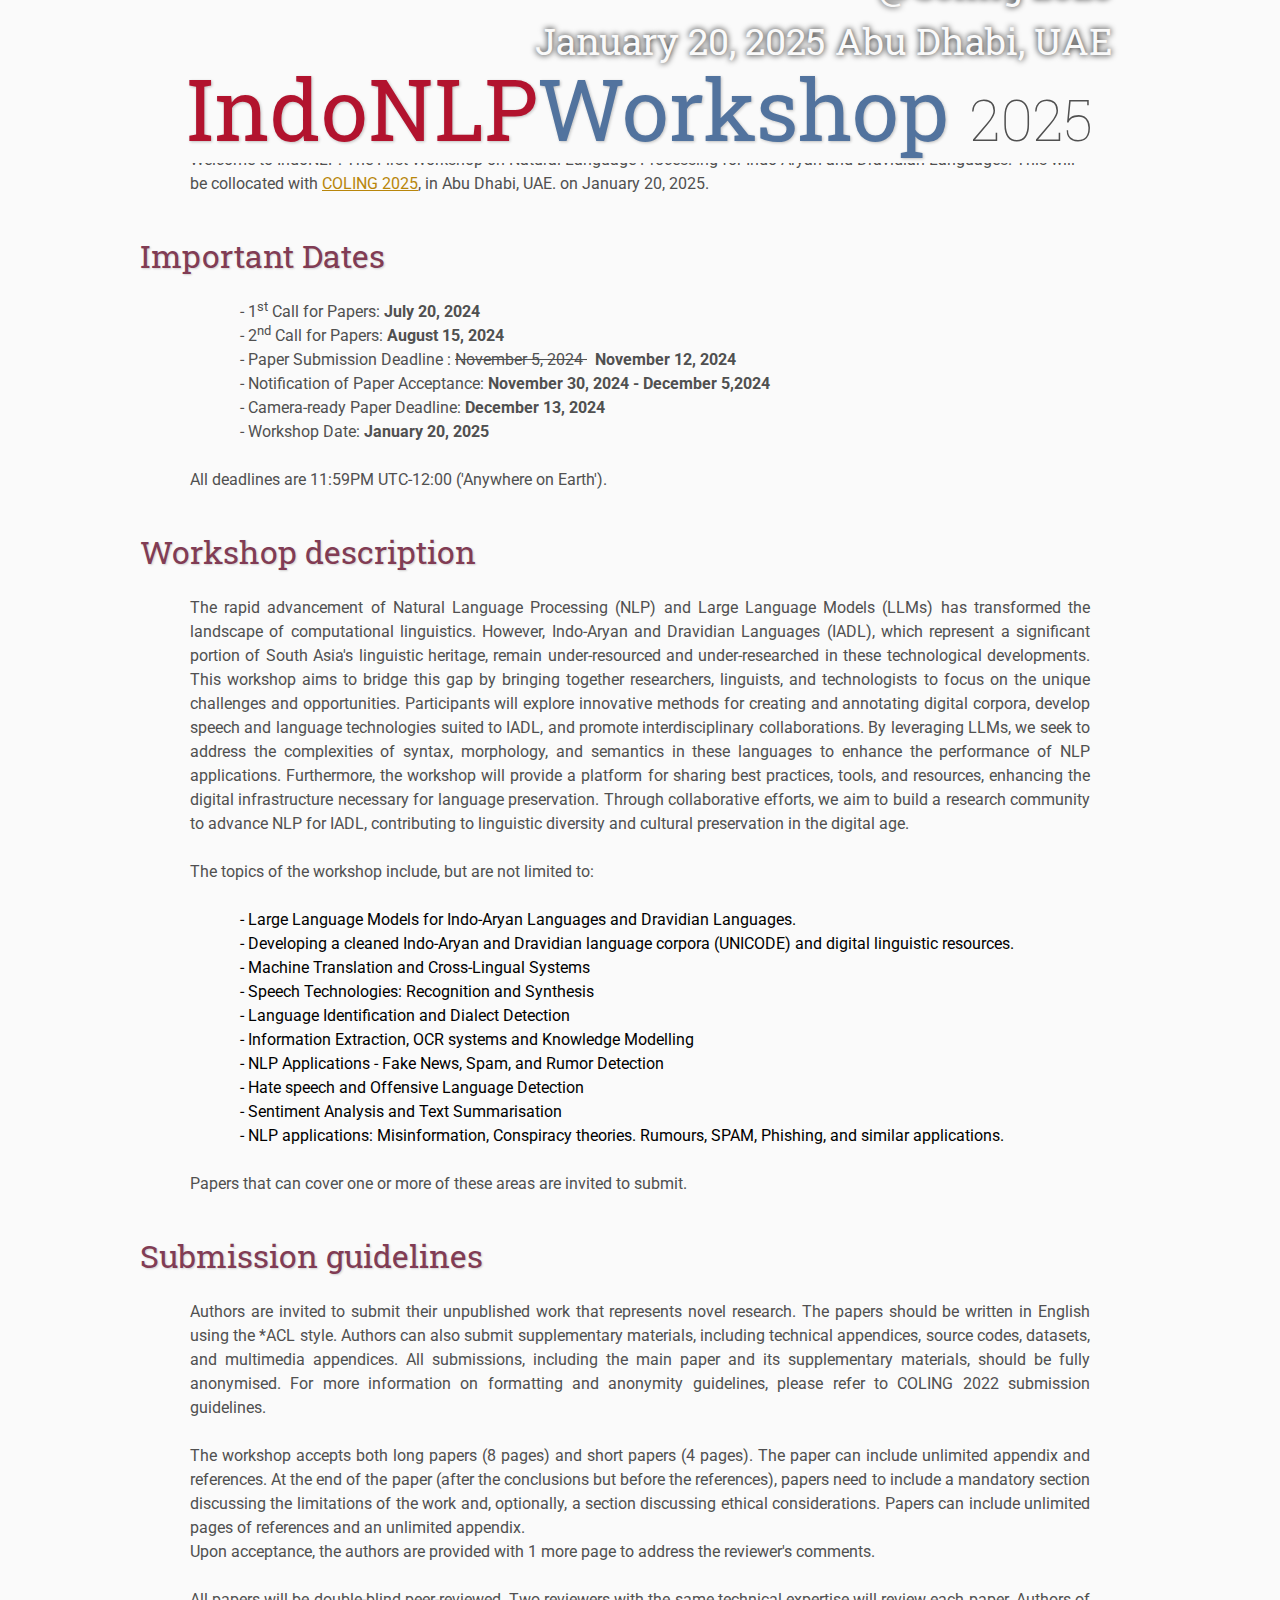
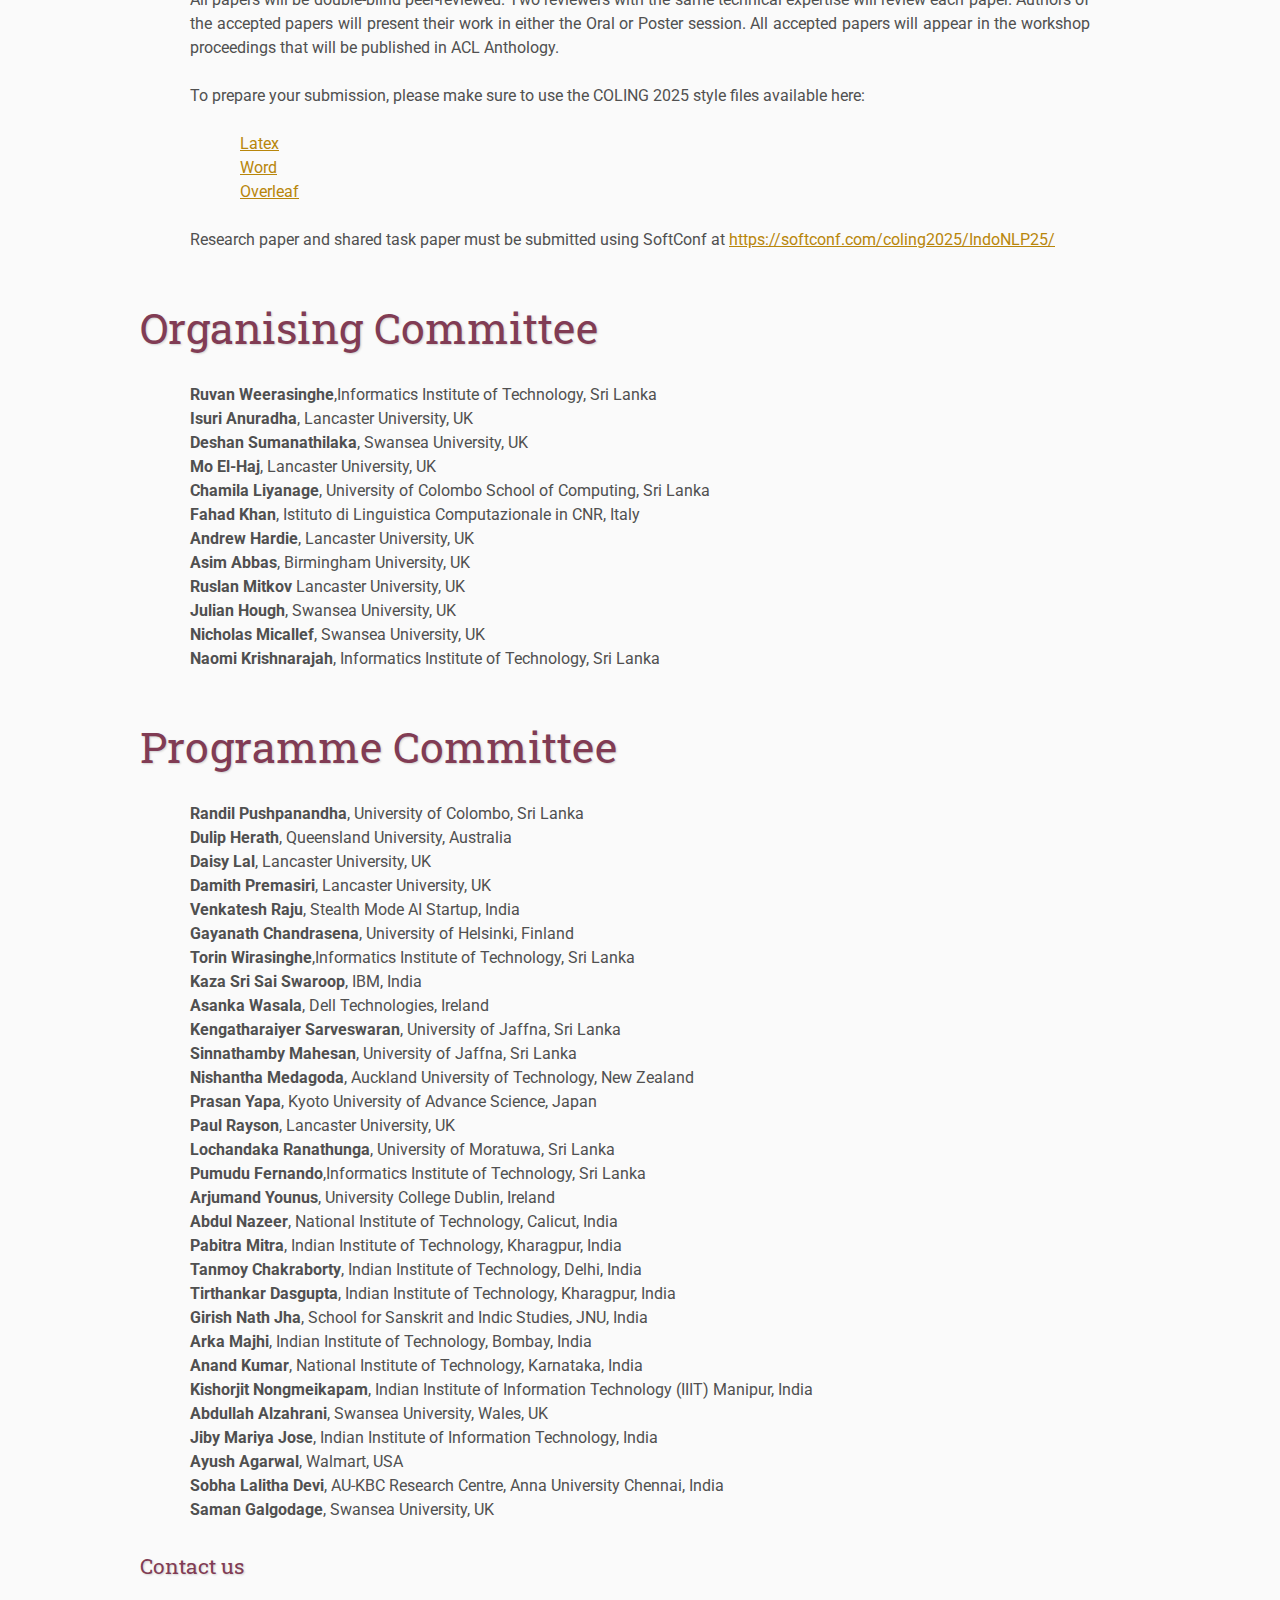
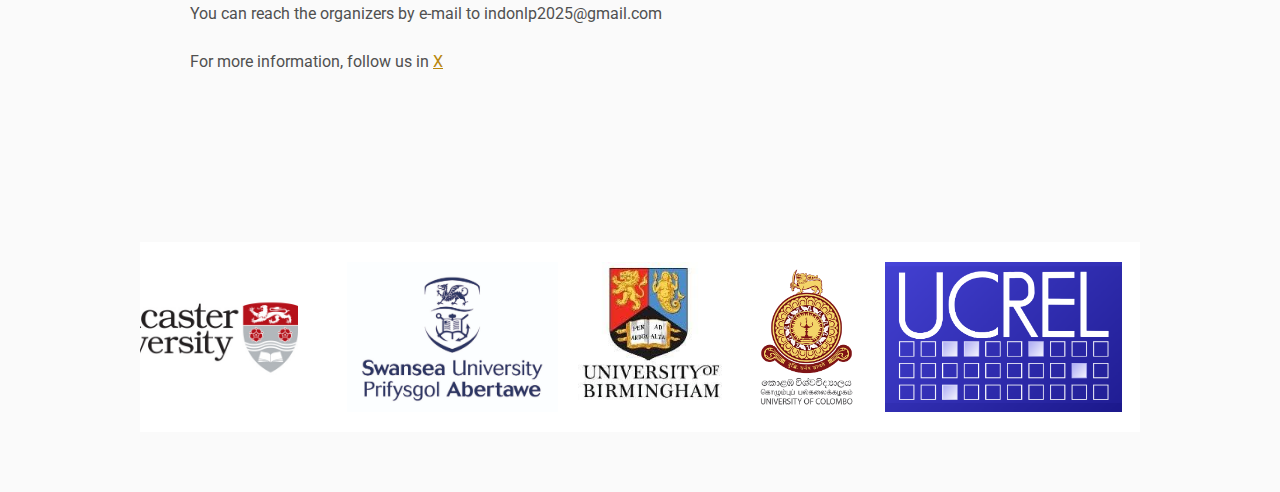
==== commit 1d25e1f8: "Commit the venue" ====
--- a/index.html
+++ b/index.html
@@ -62,15 +62,6 @@
         UAE. on January 20, 2025.
     </p>
 
-<h2>Registration</h2>
-     <p> Registration is now open!<span style="color: red; font-weight: bold;">&nbsp;&nbsp;&nbsp;New</span>
-    <br>
-    Please click <a href="https://acl.swoogo.com/COLING2025">here</a> to register for COLING 2025.
-    <br><br>
-    More information can be accessed through the main conference website. <a href="https://coling2025.org/registration/"> here</a>
-    
-    
-    </p>
 
     <h2>Important Dates</h2>
     <ul type="square">
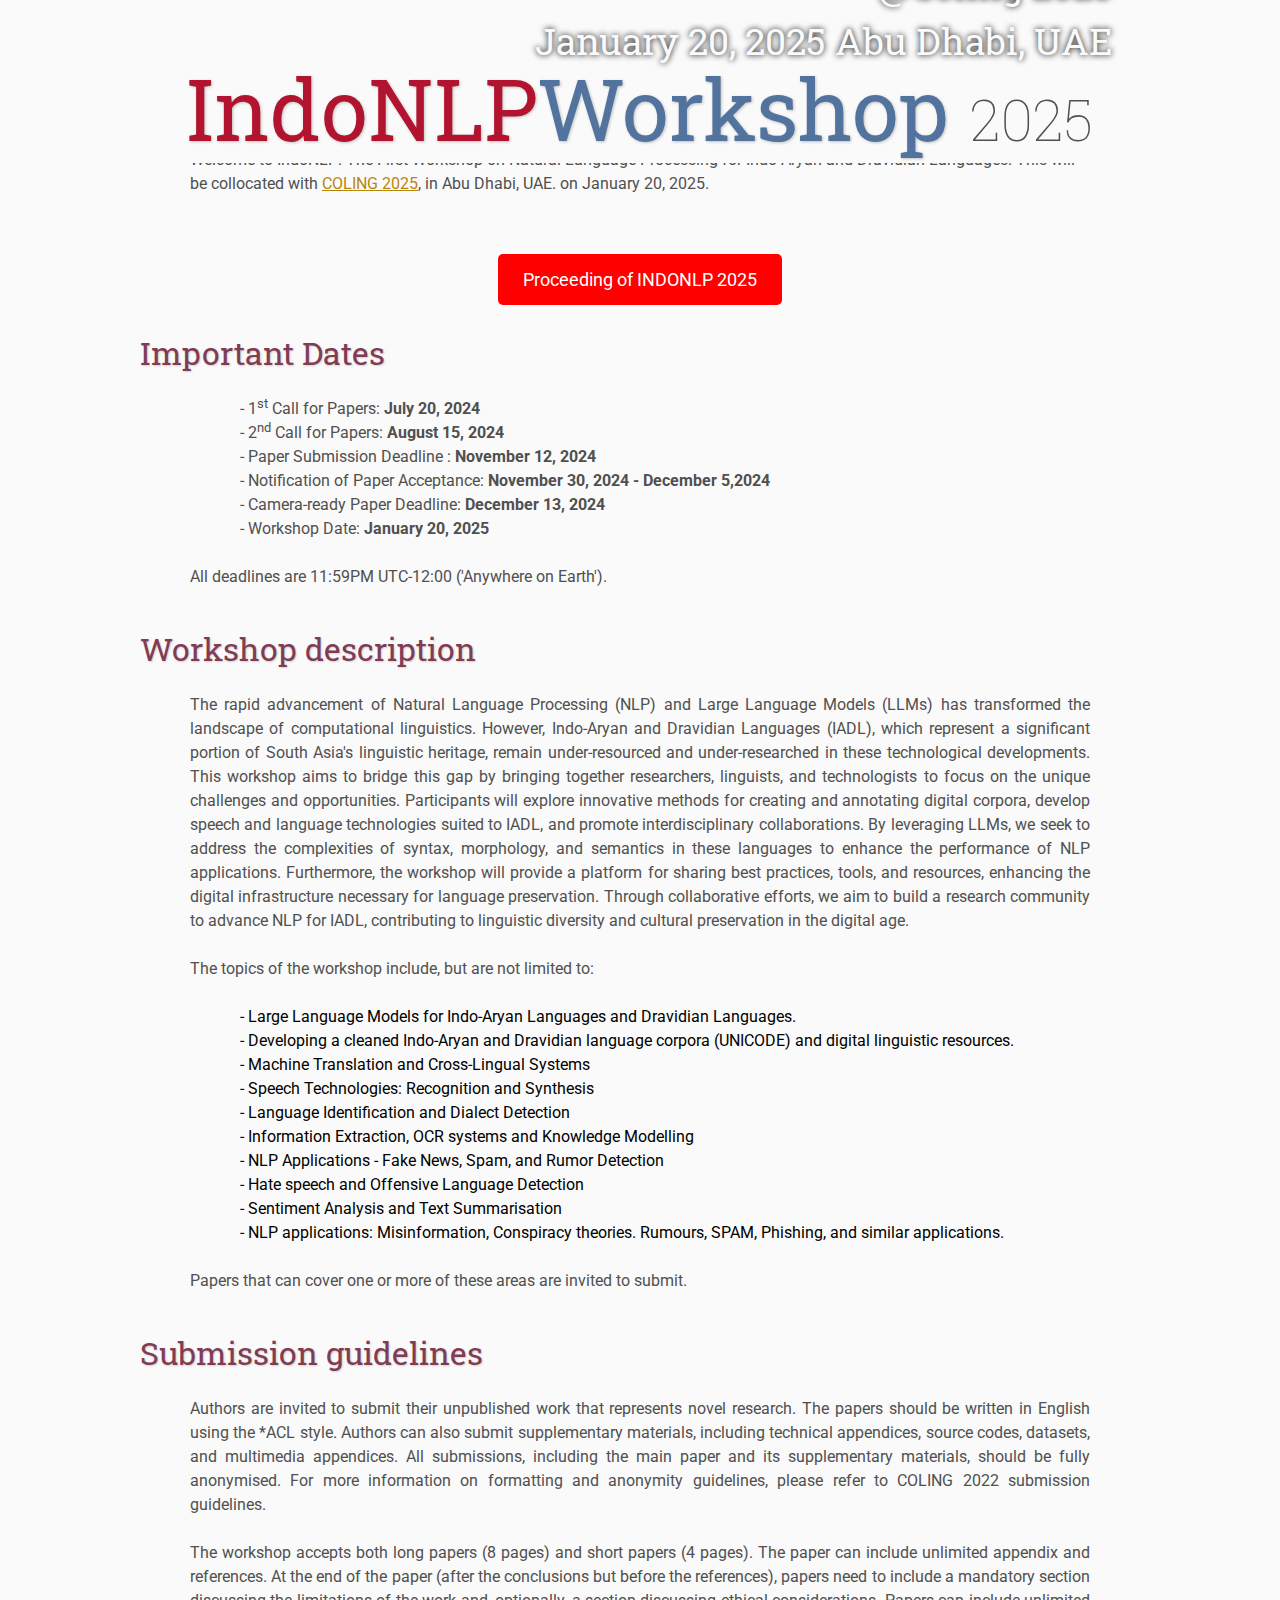
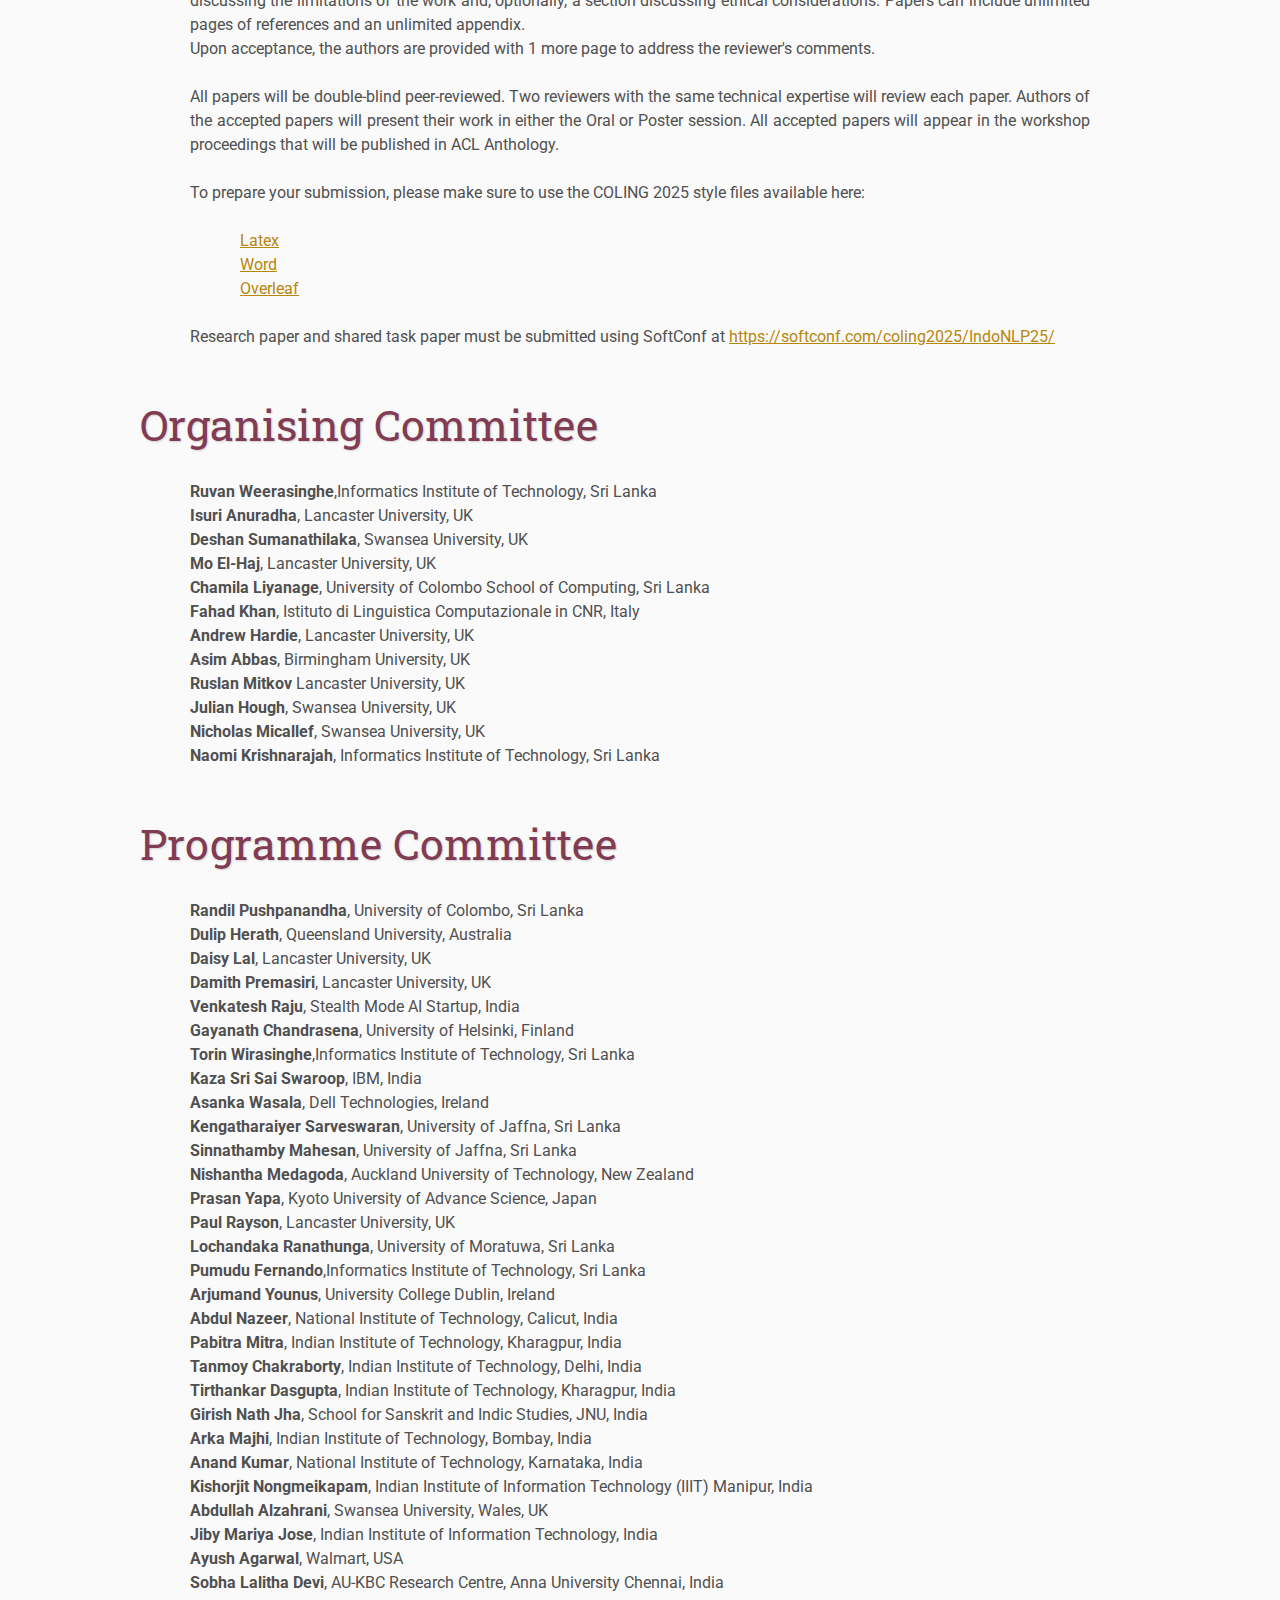
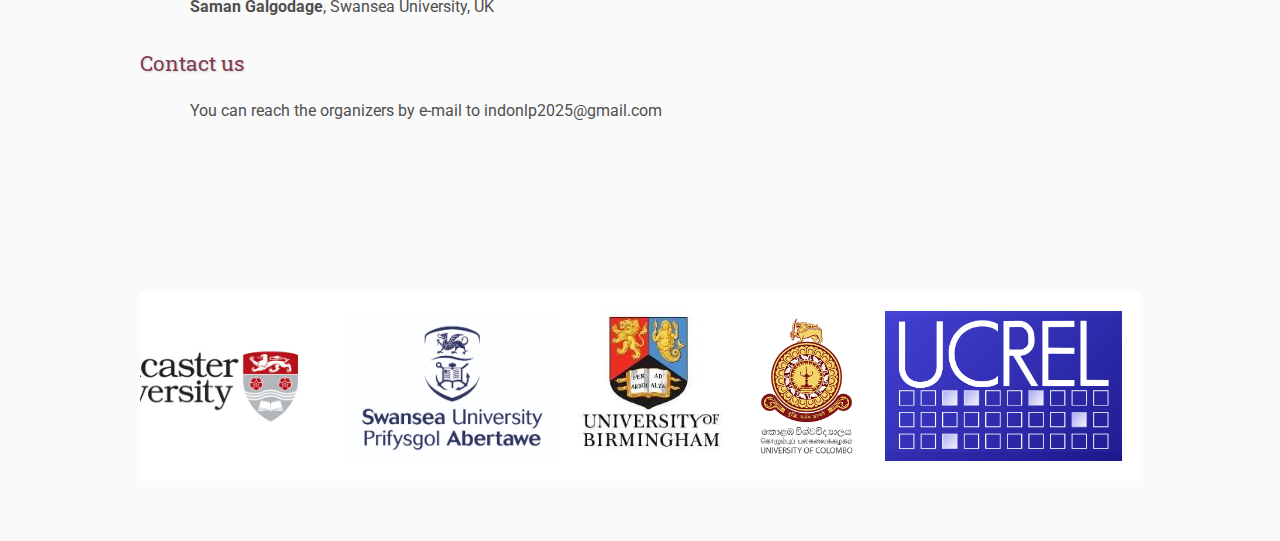
==== commit 946836e3: "commit index page" ====
--- a/index.html
+++ b/index.html
@@ -17,6 +17,22 @@
       font-weight: bold;
       margin-right: 5px;
     }
+
+    .button {
+            background-color: red;
+            color: white;
+            padding: 15px 25px;
+            font-size: 18px;
+            border: none;
+            border-radius: 5px;
+            cursor: pointer;
+            text-decoration: none;
+        }
+
+    .button:hover {
+            background-color: darkred;
+        }
+    
   </style>
     
 </head>
@@ -61,13 +77,16 @@
         This will be collocated with <a target="_blank" href="https://coling2025.org//">COLING 2025</a>, in Abu Dhabi,
         UAE. on January 20, 2025.
     </p>
-
-
+    <br><br>
+<center>
+<a href="https://aclanthology.org/volumes/2025.indonlp-1/" class="button">Proceeding of INDONLP 2025</a>
+
+</center>
     <h2>Important Dates</h2>
     <ul type="square">
         <li>- 1<sup>st</sup> Call for Papers: <b>July 20, 2024</b></li>
         <li>- 2<sup>nd</sup> Call for Papers:<b> August 15, 2024</b></li>
-        <li>- Paper Submission Deadline : <s>November 5, 2024 </s>&nbsp;&nbsp;<b>November 12, 2024</b></li>
+        <li>- Paper Submission Deadline : <b>November 12, 2024</b></li>
         <li>- Notification of Paper Acceptance:<b> November 30, 2024 - December 5,2024</b></li>
         <li>- Camera-ready Paper Deadline:<b> December 13, 2024</b></li>
         <li>- Workshop Date: <b>January 20, 2025</b></li>
@@ -196,7 +215,7 @@
 </p>
 <h4>Contact us</h4>
 <p>You can reach the organizers by e-mail to indonlp2025@gmail.com</p>
-<p>For more information, follow us in <a href="https://x.com/indo_nlp">X</a></p>
+<!-- <p>For more information, follow us in <a href="https://x.com/indo_nlp">X</a></p> -->
 
 
 
